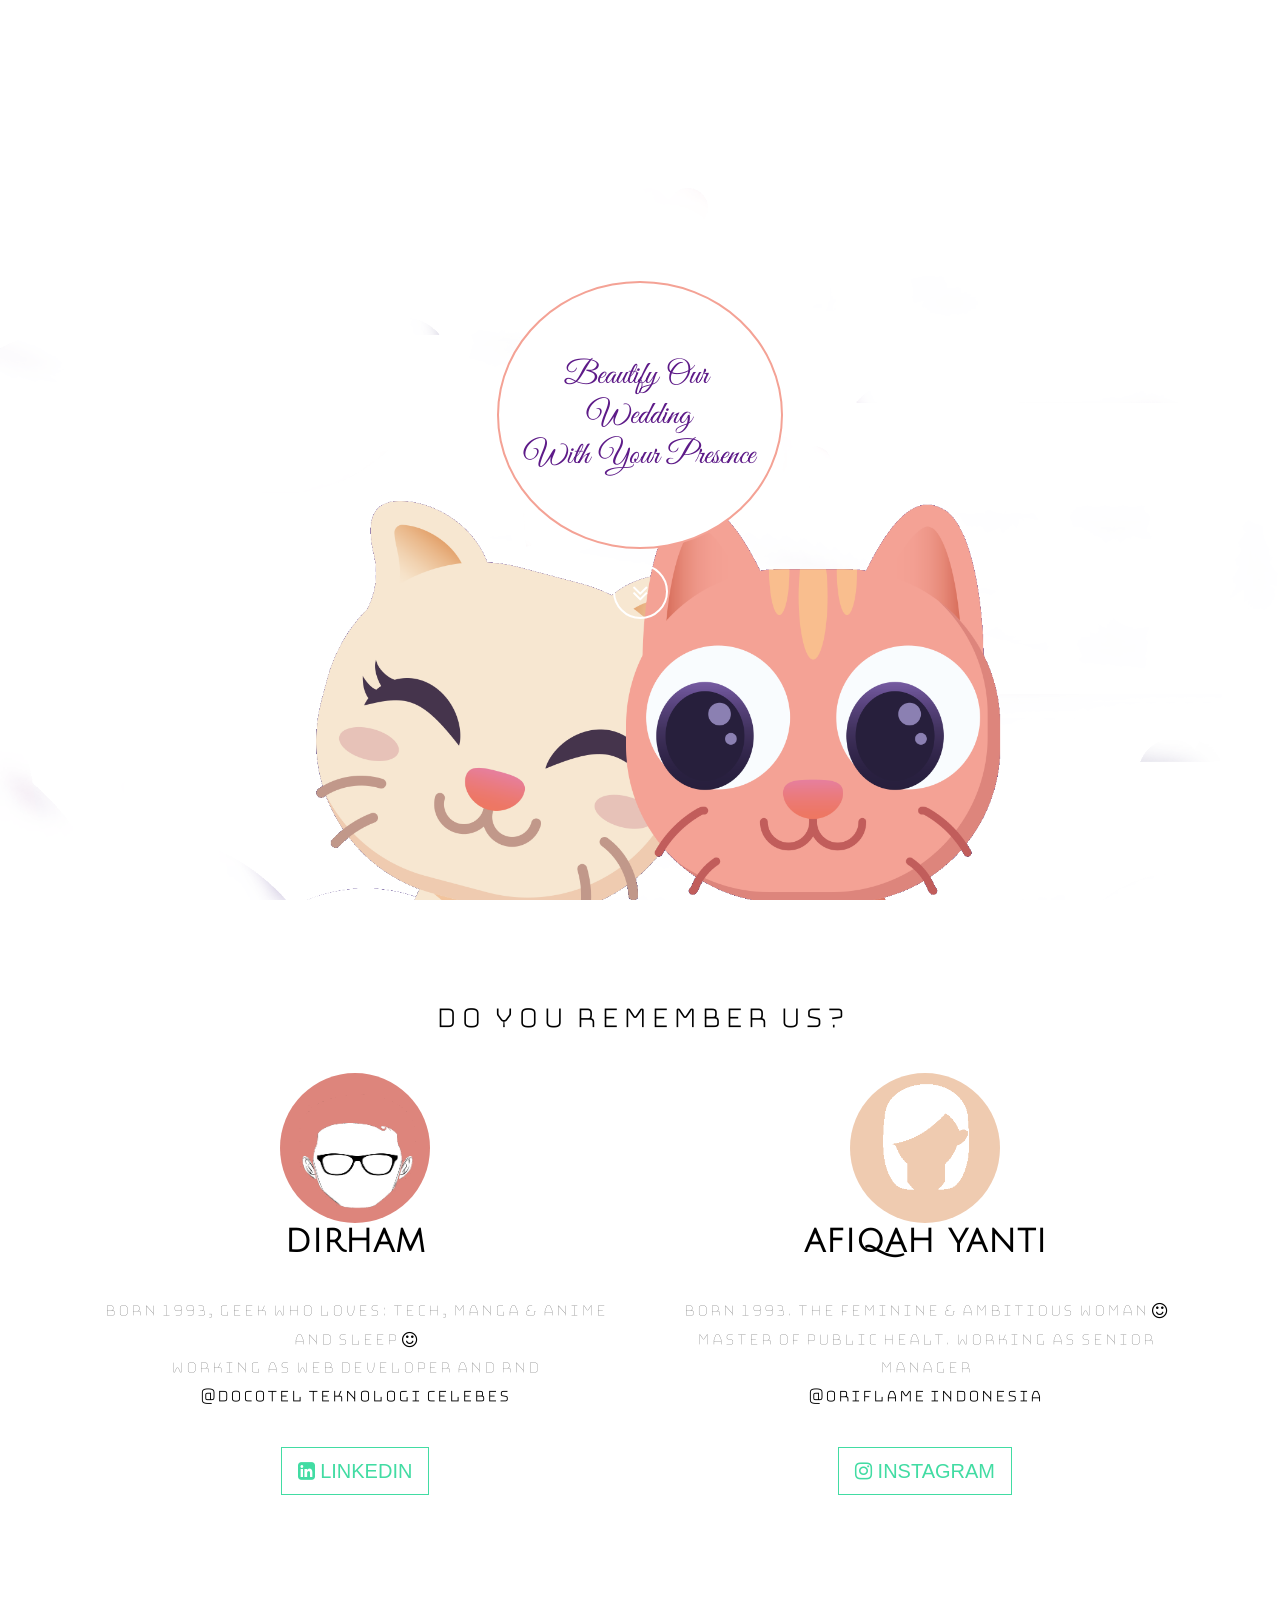
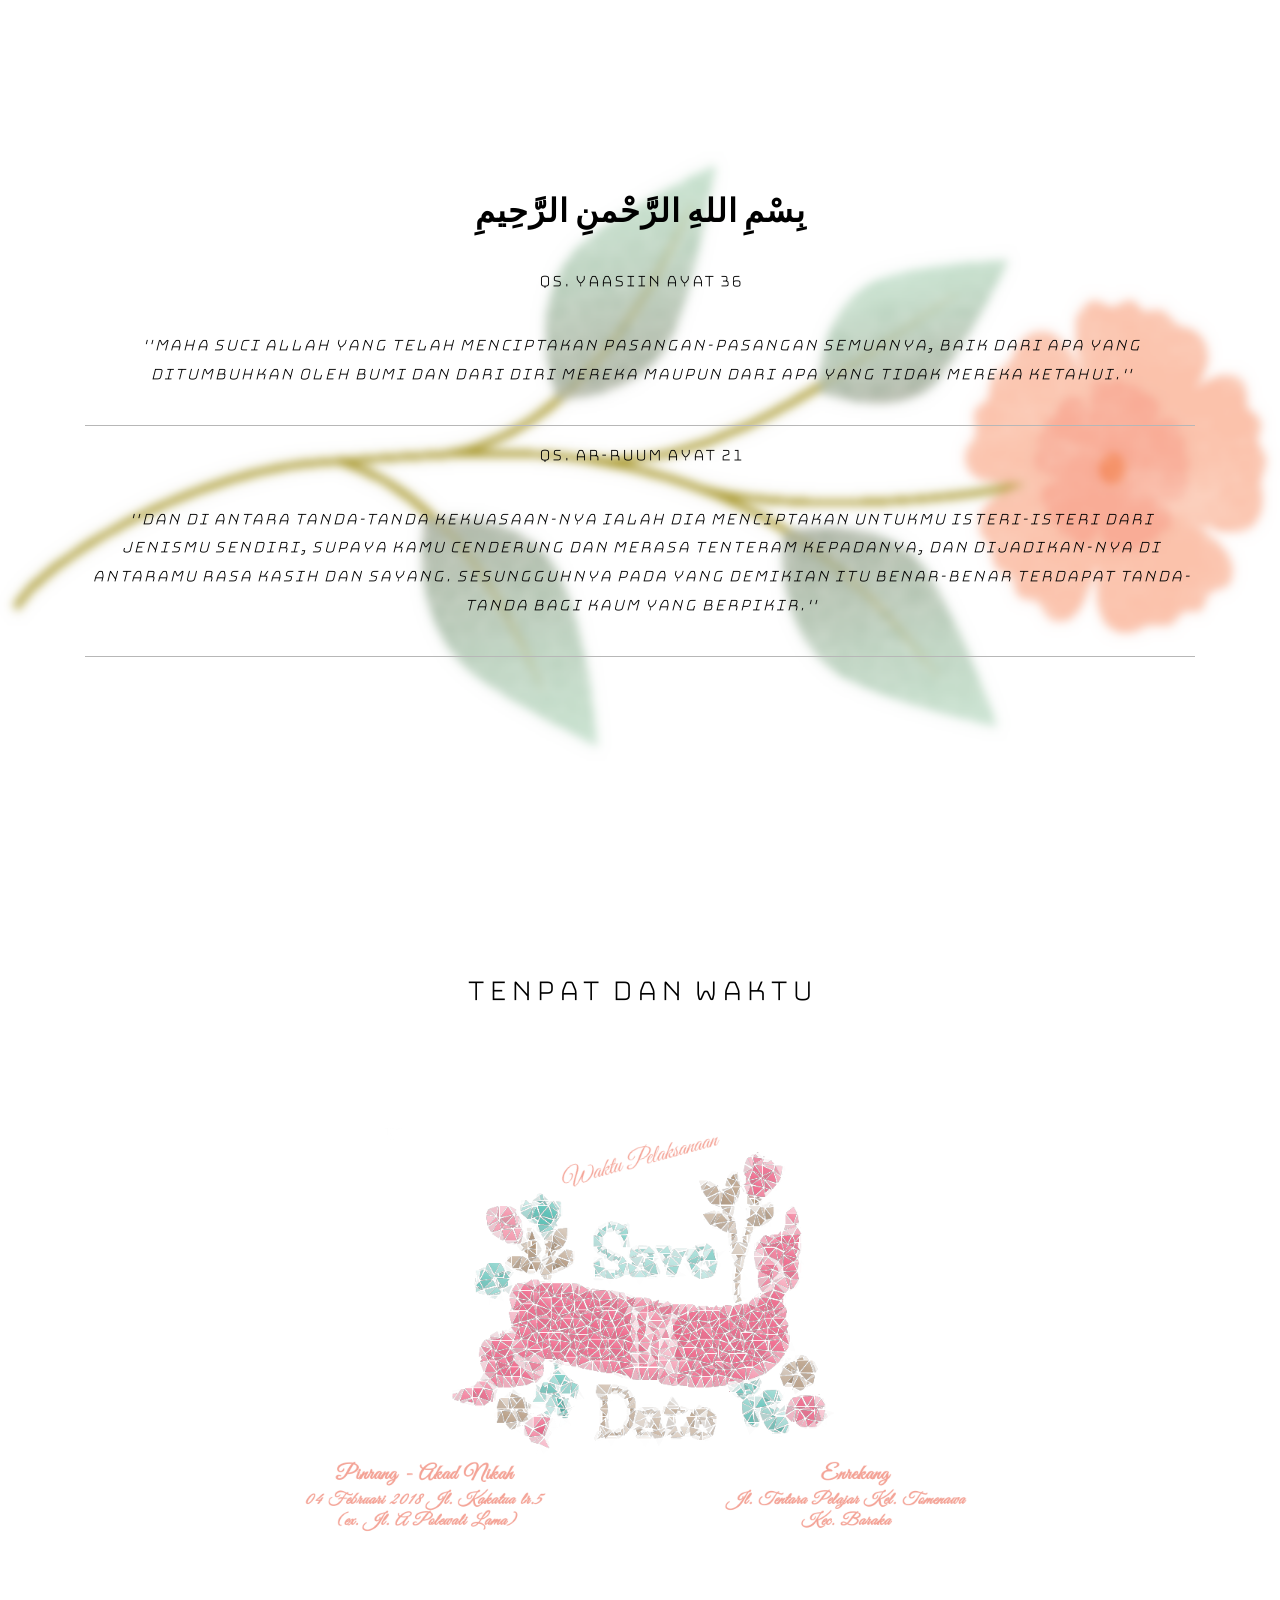
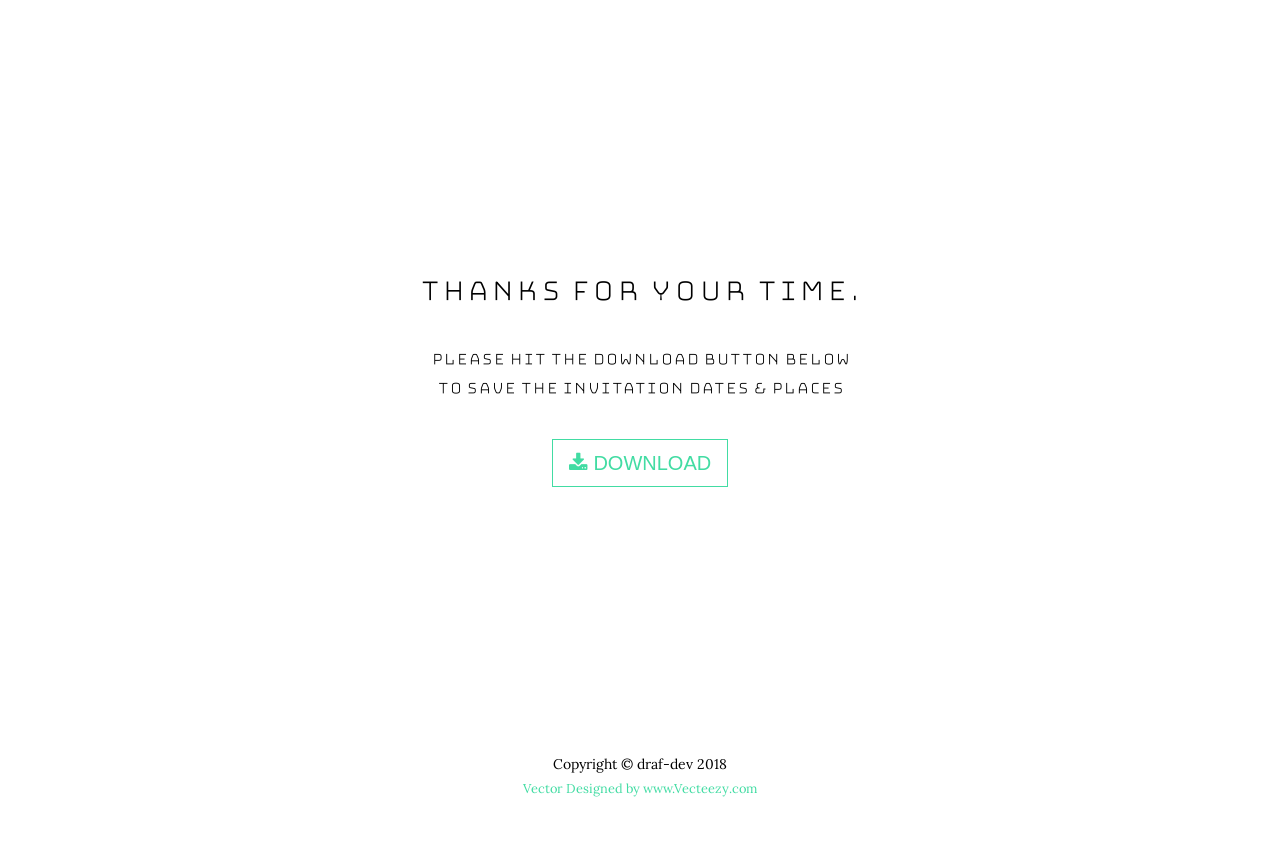
==== index.html @ 1b970bb2 "image download" ====
<!DOCTYPE html>
<html lang="en">

  <head>

    <meta charset="utf-8">
    <meta name="viewport" content="width=device-width, initial-scale=1, shrink-to-fit=no">
    <meta name="description" content="">
    <meta name="author" content="">
    <link rel="shortcut icon" type="image/x-icon" href="a8349f0fa55e080ad9e180e2927c02bb/favicon.ico">
<link rel="apple-touch-icon" sizes="57x57" href="a8349f0fa55e080ad9e180e2927c02bb/apple-icon-57x57.png">
<link rel="apple-touch-icon" sizes="60x60" href="a8349f0fa55e080ad9e180e2927c02bb/apple-icon-60x60.png">
<link rel="apple-touch-icon" sizes="72x72" href="a8349f0fa55e080ad9e180e2927c02bb/apple-icon-72x72.png">
<link rel="apple-touch-icon" sizes="76x76" href="a8349f0fa55e080ad9e180e2927c02bb/apple-icon-76x76.png">
<link rel="apple-touch-icon" sizes="114x114" href="a8349f0fa55e080ad9e180e2927c02bb/apple-icon-114x114.png">
<link rel="apple-touch-icon" sizes="120x120" href="a8349f0fa55e080ad9e180e2927c02bb/apple-icon-120x120.png">
<link rel="apple-touch-icon" sizes="144x144" href="a8349f0fa55e080ad9e180e2927c02bb/apple-icon-144x144.png">
<link rel="apple-touch-icon" sizes="152x152" href="a8349f0fa55e080ad9e180e2927c02bb/apple-icon-152x152.png">
<link rel="apple-touch-icon" sizes="180x180" href="a8349f0fa55e080ad9e180e2927c02bb/apple-icon-180x180.png">
<link rel="icon" type="image/png" sizes="192x192"  href="a8349f0fa55e080ad9e180e2927c02bb/android-icon-192x192.png">
<link rel="icon" type="image/png" sizes="32x32" href="a8349f0fa55e080ad9e180e2927c02bb/favicon-32x32.png">
<link rel="icon" type="image/png" sizes="96x96" href="a8349f0fa55e080ad9e180e2927c02bb/favicon-96x96.png">
<link rel="icon" type="image/png" sizes="16x16" href="a8349f0fa55e080ad9e180e2927c02bb/favicon-16x16.png">
<link rel="manifest" href="a8349f0fa55e080ad9e180e2927c02bb/manifest.json">
<meta name="msapplication-TileColor" content="#ffffff">
<meta name="msapplication-TileImage" content="a8349f0fa55e080ad9e180e2927c02bb/ms-icon-144x144.png">
<meta name="theme-color" content="#ffffff">
    <title>Dirham X Afiqah</title>

    <!-- Bootstrap core CSS -->
    <link rel="stylesheet" href="https://maxcdn.bootstrapcdn.com/bootstrap/4.0.0/css/bootstrap.min.css">

    <!-- Custom fonts for this template -->
    <link href="https://maxcdn.bootstrapcdn.com/font-awesome/4.7.0/css/font-awesome.min.css" rel="stylesheet" type="text/css">
    <link href="https://fonts.googleapis.com/css?family=Lora:400,700,400italic,700italic" rel="stylesheet" type="text/css">
    <link href="https://fonts.googleapis.com/css?family=Tangerine:400,700" rel="stylesheet"> 
    <link href="https://fonts.googleapis.com/css?family=Bungee+Hairline|Julius+Sans+One|Poiret+One" rel="stylesheet"> 
    <!-- Custom styles for this template -->
    <link href="assets/css/grayscale.css" rel="stylesheet">

    <!-- aos css -->
    <link rel="stylesheet" href="assets/css/aos.css" />

  </head>

  <body id="page-top">

    <!-- Intro Header -->
    <header class="masthead">
      <div class="intro-body">
        <div class="container">
          <div class="row">
            <div class="col-lg-8 mx-auto">
              <div class="brand-heading" data-aos="zoom-in-up"><img src="assets/img/inviting.png" style="background: white; border-radius: 50%; border: 2px solid #F4A295;"></div>
              <a href="#about" class="btn btn-circle js-scroll-trigger">
                <i class="fa fa-angle-double-down animated"></i>
              </a>
            </div>
          </div>
        </div>
      </div>
    </header>



    <!-- about Section -->
    <section id="about" class="content-section text-center">
      <div class="container">

          <h2 style="font-family: 'Bungee Hairline', cursive;">do you remember us?</h2>
        <div class="row">
          
        <div class="col-lg-6 mx-auto" data-aos="fade-down">
          <img src="assets/img/Free-Simple-Geek-Vector.png" style="background: #DD857C;border-radius: 50%;" class="img-circle"  width="150" height="150"> 
          <h2 class="part2-header">Dirham</h2>
          <p class="p-part2">Born 1993, Geek Who loves: Tech, Manga & Anime and Sleep <i class="fa fa-smile-o"></i><br>
            Working as Web Developer and RnD <br><b>@Docotel Teknologi Celebes</b>
          </p>
          <a href="http://www.linkedin.com/in/dirham-hamsir" class="btn btn-default btn-lg"><i class="fa fa-linkedin-square" aria-hidden="true"></i>
LinkedIn</a>
        </div>

         <div class="col-lg-6 mx-auto" data-aos="fade-up">
          <img src="assets/img/headshot2.png" style="background: #EFCBB0;border-radius: 50%;" class="img-circle" alt="Cinque Terre" width="150" height="150"> 
          <h2 class="part2-header">Afiqah yanti</h2>
          <p class="p-part2">Born 1993. The Feminine & Ambitious woman <i class="fa fa-smile-o"></i> <br>
            Master of Public Healt. Working as Senior Manager <br><b>@Oriflame Indonesia</b> 
          </p>
          <a href="https://www.instagram.com/afiqah_yanti/" class="btn btn-default btn-lg"><i class="fa fa-instagram" aria-hidden="true"></i>
Instagram</a>
        </div>
        </div>

      </div>
    </section>

    <!-- Our Story Section -->
    <section id="about" class="download-section content-section text-center">
      <div class="container">
          <h2>بِسْمِ اللهِ الرَّحْمنِ الرَّحِيمِ</h2>
        <div class="row p-part3">
          <div class="col-lg-12 mx-auto"  data-aos="fade-out">
            <p><strong>QS. Yaasiin Ayat 36</strong></p>
            <p><i>"Maha Suci ALLAH yang telah menciptakan pasangan-pasangan semuanya, baik dari apa yang ditumbuhkan oleh bumi dan dari diri mereka maupun dari apa yang tidak mereka ketahui."</i></p>
            <hr style="background: #ccc;">
          </div>

          <div class="col-lg-12 mx-auto" data-aos="fade-up" >
           <p><strong>Qs. Ar-Ruum ayat 21</strong></p>
            <p><i>"Dan di antara tanda-tanda kekuasaan-Nya ialah Dia menciptakan untukmu isteri-isteri dari jenismu sendiri, supaya kamu cenderung dan merasa tenteram kepadanya, dan dijadikan-Nya di antaramu rasa kasih dan sayang. Sesungguhnya pada yang demikian itu benar-benar terdapat tanda-tanda bagi kaum yang berpikir."</i></p>
            <hr style="background: #ccc;">
          </div>
        </div>
      </div>
    </section>


    <!-- Contact Section -->
    <section id="akad" class="akad-bg content-section text-center"  data-aos="fade-bottom">
      <div class="container">
          <h2 style="font-family: 'Bungee Hairline', cursive;">Tenpat dan waktu</h2>

        <div class="row">
          <div class="col-lg-12">
          </div>
        </div>
      </div>
    </section>


    <section id="contact" class="content-section text-center">
      <div class="container">
        <div class="row">
          <div class="col-lg-8 mx-auto">
            <h2 style="font-family: 'Bungee Hairline', cursive;">Thanks for your time.</h2>
            <p style="font-family: 'Bungee Hairline', cursive; font-weight: bold;">Please Hit the Download Button Below <br> to Save the Invitation dates & places</p>
            <ul class="list-inline banner-social-buttons">
              <li class="list-inline-item">
                <a href="https://raw.githubusercontent.com/drafwedding/drafwedding.github.io/master/assets/img/next.png" class="btn btn-default btn-lg" download>
                  <i class="fa fa-download"></i>
                  <span class="network-name">Download</span>
                </a>
              </li>
            </ul>
          </div>
        </div>
      </div>
    </section>

    <!-- Map Section -->
    <!-- Footer -->
    <footer>
      <div class="container text-center">
        <p>Copyright &copy; draf-dev 2018</p>
        <small><a href="https://vecteezy.com">Vector Designed by www.Vecteezy.com</a> </small>

      </div>
    </footer>

    <script src="https://code.jquery.com/jquery-2.2.4.min.js" integrity="sha256-BbhdlvQf/xTY9gja0Dq3HiwQF8LaCRTXxZKRutelT44=" crossorigin="anonymous"></script>

    <script src="https://maxcdn.bootstrapcdn.com/bootstrap/4.0.0/js/bootstrap.min.js"></script>

    <!-- Custom scripts for this template -->

    <!-- AOS -->
    <script src="assets/js/aos.js"></script>
    <script>
      AOS.init({
       duration: 1500,
       easing: 'ease-in-out-back',
      });
    </script>
  </body>

</html>
---- assets/css/grayscale.css ----
body {
  font-family: 'Lora', 'Helvetica Neue', Helvetica, Arial, sans-serif;
  position: relative;
  width: 100%;
  height: 100%;
  color: black;
  background-color: #fff;
}

html {
  width: 100%;
  height: 100%;
}

h1,
h2,
h3,
h4,
h5,
h6 {
  font-family: 'Tangerine', cursive;
  
  font-weight: 700;
  margin: 0 0 35px;
  letter-spacing: 1px;
  text-transform: uppercase;
}

.akad-bg {
  color: black;
  background: url("../img/next.png") no-repeat center center scroll;
  background-color: white;
  width: 100%;
  height: 100%;
}

p {
  font-size: 16px;
  line-height: 1.5;
  margin: 0 0 25px;

}
.p-part2{
  font-family: 'Bungee Hairline', cursive;
}

.p-part3{
  font-family: 'Bungee Hairline', cursive;
  font-weight: bold;
}

@media (min-width: 768px) {
  p {
    font-size: 18px;
    line-height: 1.6;
    margin: 0 0 35px;
  }


.akad-bg {
  color: black;
  background: url("../img/next.png") no-repeat center center scroll;
  background-color: white;
  -webkit-background-size: 768px;
  -moz-background-size: 768px;
  -o-background-size: 768px;
  background-size: 768px;
}

}

@media (max-width: 480px){
.akad-bg {
  color: black;
  background: url("../img/next.png") no-repeat center center scroll;
  background-color: white;
  -webkit-background-size: 320px;
  -moz-background-size: 320px;
  -o-background-size: 320px;
  background-size: 320px;
  /*width: 100%;*/
}


}


a {
  -webkit-transition: all 0.2s ease-in-out;
  -moz-transition: all 0.2s ease-in-out;
  transition: all 0.2s ease-in-out;
  color: #42DCA3;
}

a:focus, a:hover {
  text-decoration: none;
  color: #1d9b6c;
}

.part2-header{
  font-family: 'Julius Sans One', sans-serif;
}

#mainNav {
  font-family: 'Cabin', 'Helvetica Neue', Helvetica, Arial, sans-serif;
  margin-bottom: 0;
  text-transform: uppercase;
  border-bottom: 1px solid rgba(255, 255, 255, 0.3);
  background-color: black;
}

#mainNav .navbar-toggler {
  font-size: 14px;
  padding: 11px;
  color: white;
  border: 1px solid white;
}

#mainNav .navbar-brand {
  font-weight: 700;
}

#mainNav a {
  color: white;
}

#mainNav .navbar-nav .nav-item {
  -webkit-transition: background 0.3s ease-in-out;
  -moz-transition: background 0.3s ease-in-out;
  transition: background 0.3s ease-in-out;
}

#mainNav .navbar-nav .nav-item:hover {
  color: fade(white, 80%);
  outline: none;
  background-color: transparent;
}

#mainNav .navbar-nav .nav-item:active, #mainNav .navbar-nav .nav-item:focus {
  outline: none;
  background-color: transparent;
}

@media (min-width: 992px) {
  #mainNav {
    padding-top: 20px;
    padding-bottom: 20px;
    -webkit-transition: background 0.3s ease-in-out, padding-top 0.3s ease-in-out, padding-bottom 0.3s;
    -moz-transition: background 0.3s ease-in-out, padding-top 0.3s ease-in-out, padding-bottom 0.3s;
    transition: background 0.3s ease-in-out, padding-top 0.3s ease-in-out, padding-bottom 0.3s;
    letter-spacing: 1px;
    border-bottom: none;
    background: transparent;
  }
  #mainNav.navbar-shrink {
    padding-top: 10px;
    padding-bottom: 10px;
    border-bottom: 1px solid rgb(129, 101, 201);
    background: rgba(166, 107, 170, 0.54);
  }
  #mainNav .nav-link.active {
    outline: none;
    background-color: rgba(255, 255, 255, 0.3);
  }
  #mainNav .nav-link.active:hover {
    color: white;
  }
}

.masthead {
  display: table;
  width: 100%;
  height: auto;
  padding: 100px 0;
  text-align: center;
  color: #534076;
  background: url("../img/header.png") no-repeat bottom center scroll;
  background-color: white;
  -webkit-background-size: cover;
  -moz-background-size: cover;
  -o-background-size: cover;
  background-size: cover;
  font-family: 'Courgette', cursive;
}

.masthead .intro-body {
  display: table-cell;
  vertical-align: middle;
  font-family: 'Tangerine', cursive;

}

.masthead .intro-body .brand-heading {
  font-size: 20px;
  font-family: 'Tangerine', cursive;
}

.masthead .intro-body .intro-text {
  font-size: 18px;
}

@media (min-width: 768px) {
  .masthead {
    height: 100%;
    padding: 0;
  }
  .masthead .intro-body .brand-heading {
    font-size: 100px;
  }
  .masthead .intro-body .intro-text {
    font-size: 22px;
  }
}

.btn-circle {
  font-size: 26px;
  width: 55px;
  height: 55px;
  margin-top: 15px;
  line-height: 45px;
  -webkit-transition: background 0.3s ease-in-out;
  -moz-transition: background 0.3s ease-in-out;
  transition: background 0.3s ease-in-out;
  color: white;
  border: 2px solid white;
  border-radius: 100% !important;
  background: transparent;
}

.btn-circle:focus, .btn-circle:hover {
  color: white;
  outline: none;
  background: rgba(255, 255, 255, 0.1);
}

.content-section {
  padding-top: 50px;
  padding-bottom: 100px;
}

.download-section {
  color: black;
  background: url("../img/Exp51.png") no-repeat center center scroll;
  background-color: white;
  -webkit-background-size: cover;
  -moz-background-size: cover;
  -o-background-size: cover;
  background-size: cover;
}




#map {
  width: 100%;
  height: 300px;
}

@media (min-width: 992px) {
  .content-section {
    padding-top: 100px;
    padding-bottom: 200px;
  }
  #map {
    height: 350px;
  }
}

.btn {
  font-family: 'Cabin', 'Helvetica Neue', Helvetica, Arial, sans-serif;
  font-weight: 400;
  -webkit-transition: all 0.3s ease-in-out;
  -moz-transition: all 0.3s ease-in-out;
  transition: all 0.3s ease-in-out;
  text-transform: uppercase;
  border-radius: 0;
}

.btn-default {
  color: #42DCA3;
  border: 1px solid #42DCA3;
  background-color: transparent;
}

.btn-default:focus, .btn-default:hover {
  color: black;
  border: 1px solid #42DCA3;
  outline: none;
  background-color: #42DCA3;
}

ul.banner-social-buttons {
  margin-top: 0;
}

@media (max-width: 1199px) {
  ul.banner-social-buttons {
    margin-top: 15px;
  }
}

@media (max-width: 767px) {
  ul.banner-social-buttons li {
    display: block;
    margin-bottom: 20px;
    padding: 0;
  }
  ul.banner-social-buttons li:last-child {
    margin-bottom: 0;
  }
}

footer {
  padding: 50px 0;
}

footer p {
  font-size: 14px;
  margin: 0;
}

::-moz-selection {
  background: #fcfcfc;
  background: rgba(255, 255, 255, 0.2);
  text-shadow: none;
}

::selection {
  background: #fcfcfc;
  background: rgba(255, 255, 255, 0.2);
  text-shadow: none;
}

img::selection {
  background: transparent;
}

img::-moz-selection {
  background: transparent;
}
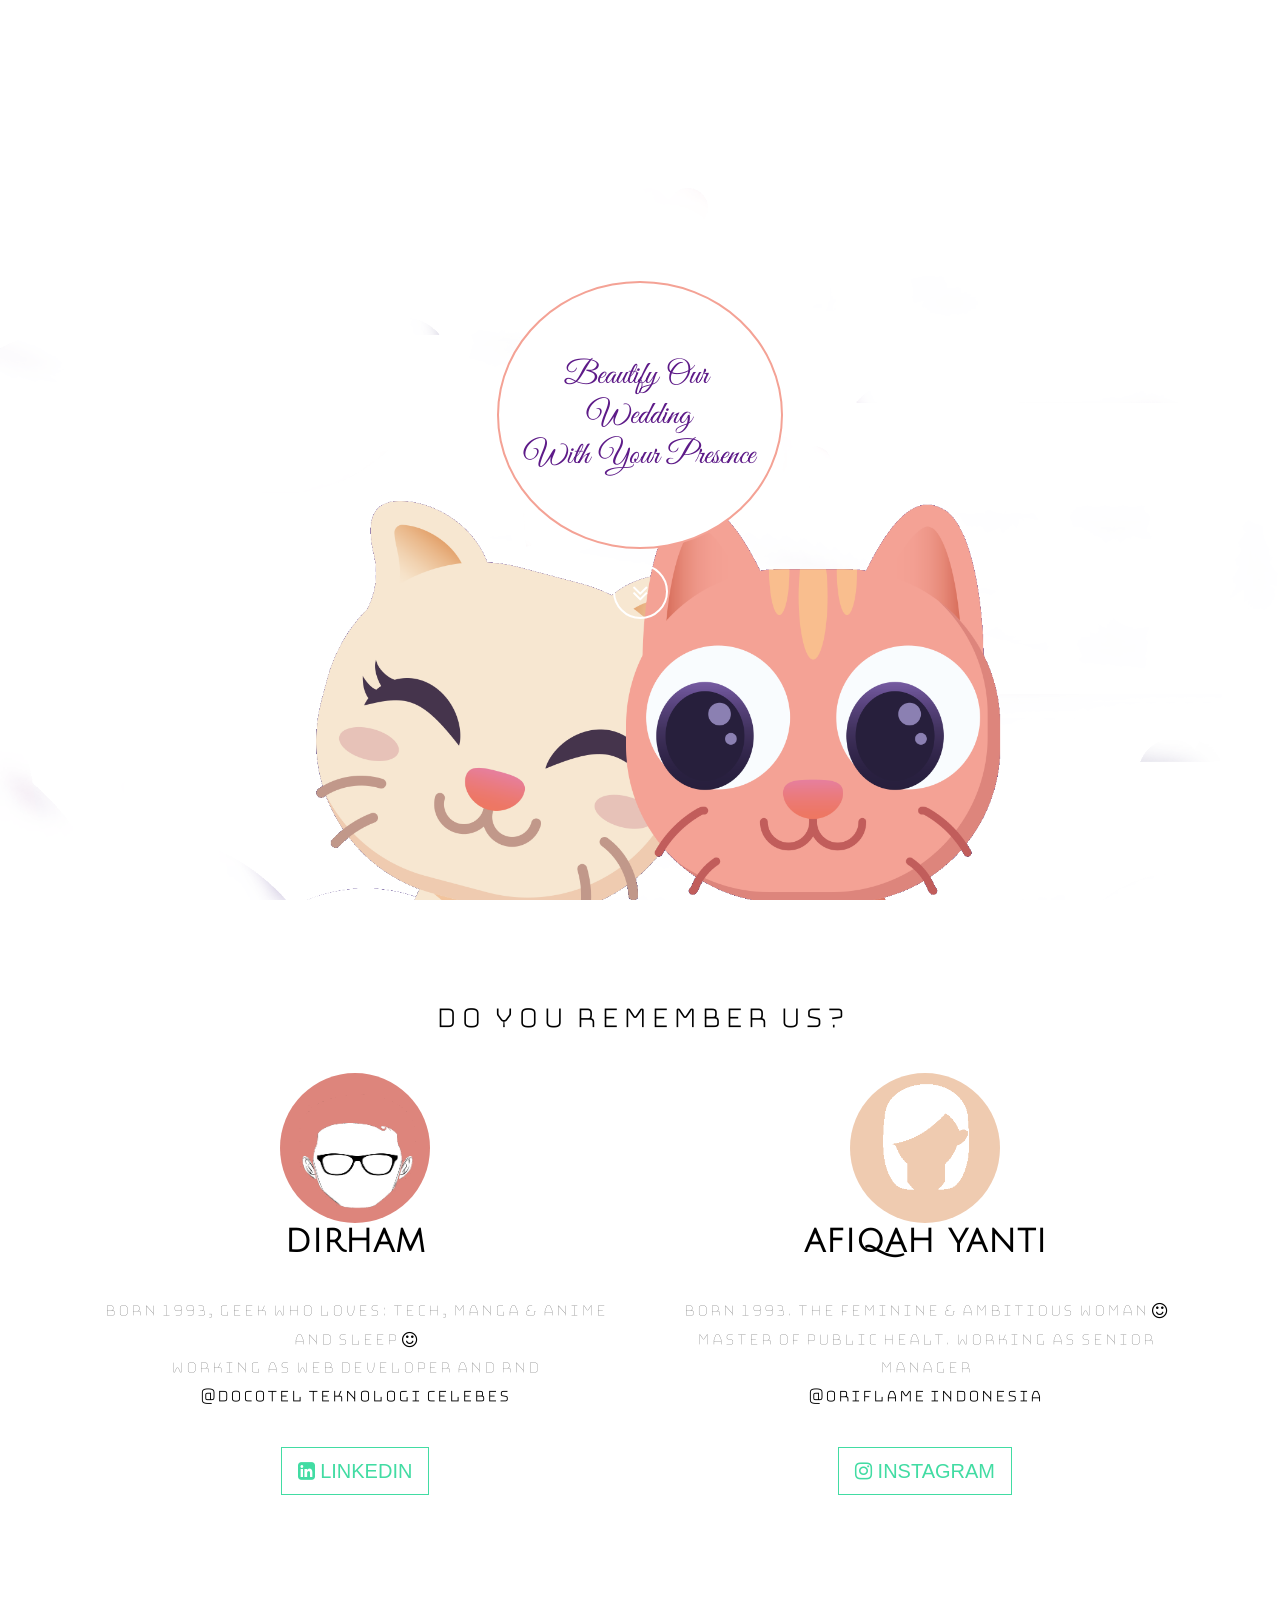
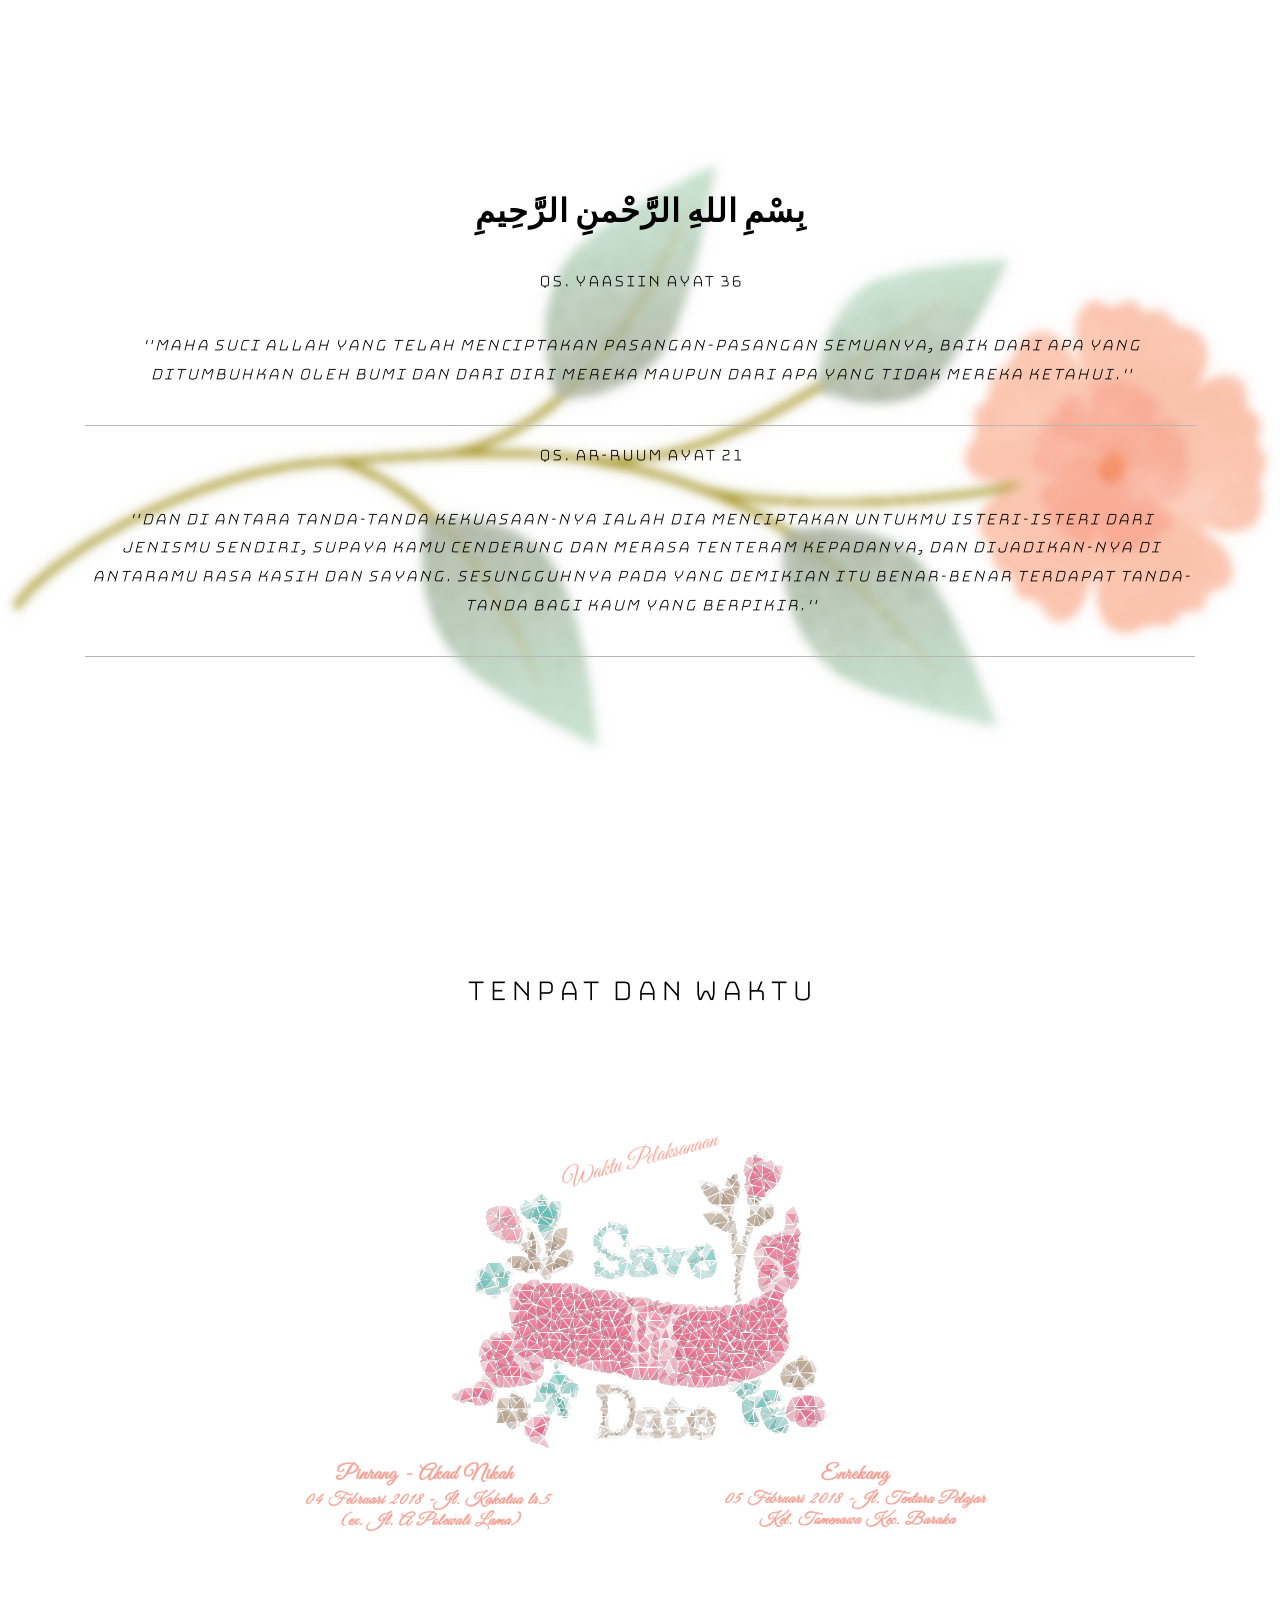
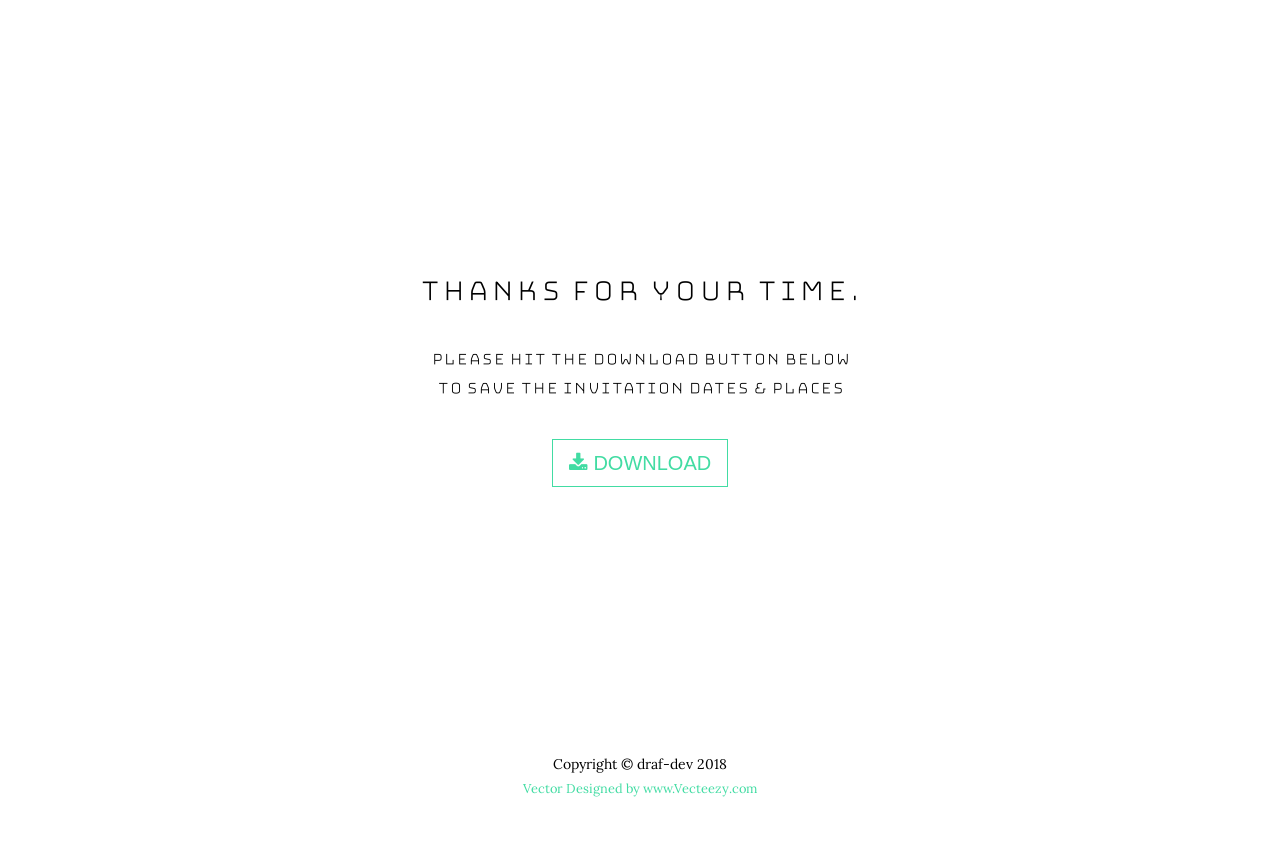
==== commit 8b008cce: "final animated" ====
--- a/index.html
+++ b/index.html
@@ -116,9 +116,9 @@
 
 
     <!-- Contact Section -->
-    <section id="akad" class="akad-bg content-section text-center"  data-aos="fade-bottom">
+    <section id="akad" class="akad-bg content-section text-center" data-aos="fade-in">
       <div class="container">
-          <h2 style="font-family: 'Bungee Hairline', cursive;">Tenpat dan waktu</h2>
+          <h2 style="font-family: 'Bungee Hairline', cursive;" data-aos="fade-right">Tenpat dan waktu</h2>
 
         <div class="row">
           <div class="col-lg-12">
@@ -128,15 +128,15 @@
     </section>
 
 
-    <section id="contact" class="content-section text-center">
+    <section id="contact" class="content-section text-center" data-aos="fade-bottom">
       <div class="container">
         <div class="row">
-          <div class="col-lg-8 mx-auto">
+          <div class="col-lg-8 mx-auto" data-aos="fade-up">
             <h2 style="font-family: 'Bungee Hairline', cursive;">Thanks for your time.</h2>
             <p style="font-family: 'Bungee Hairline', cursive; font-weight: bold;">Please Hit the Download Button Below <br> to Save the Invitation dates & places</p>
-            <ul class="list-inline banner-social-buttons">
-              <li class="list-inline-item">
-                <a href="https://raw.githubusercontent.com/drafwedding/drafwedding.github.io/master/assets/img/next.png" class="btn btn-default btn-lg" download>
+            <ul class="list-inline banner-social-in">
+              <li class="list-inline-item" data-aos="fade-bottom">
+                <a href="https://raw.githubusercontent.com/drafwedding/drafwedding.github.io/master/assets/img/next1.png" class="btn btn-default btn-lg" download>
                   <i class="fa fa-download"></i>
                   <span class="network-name">Download</span>
                 </a>
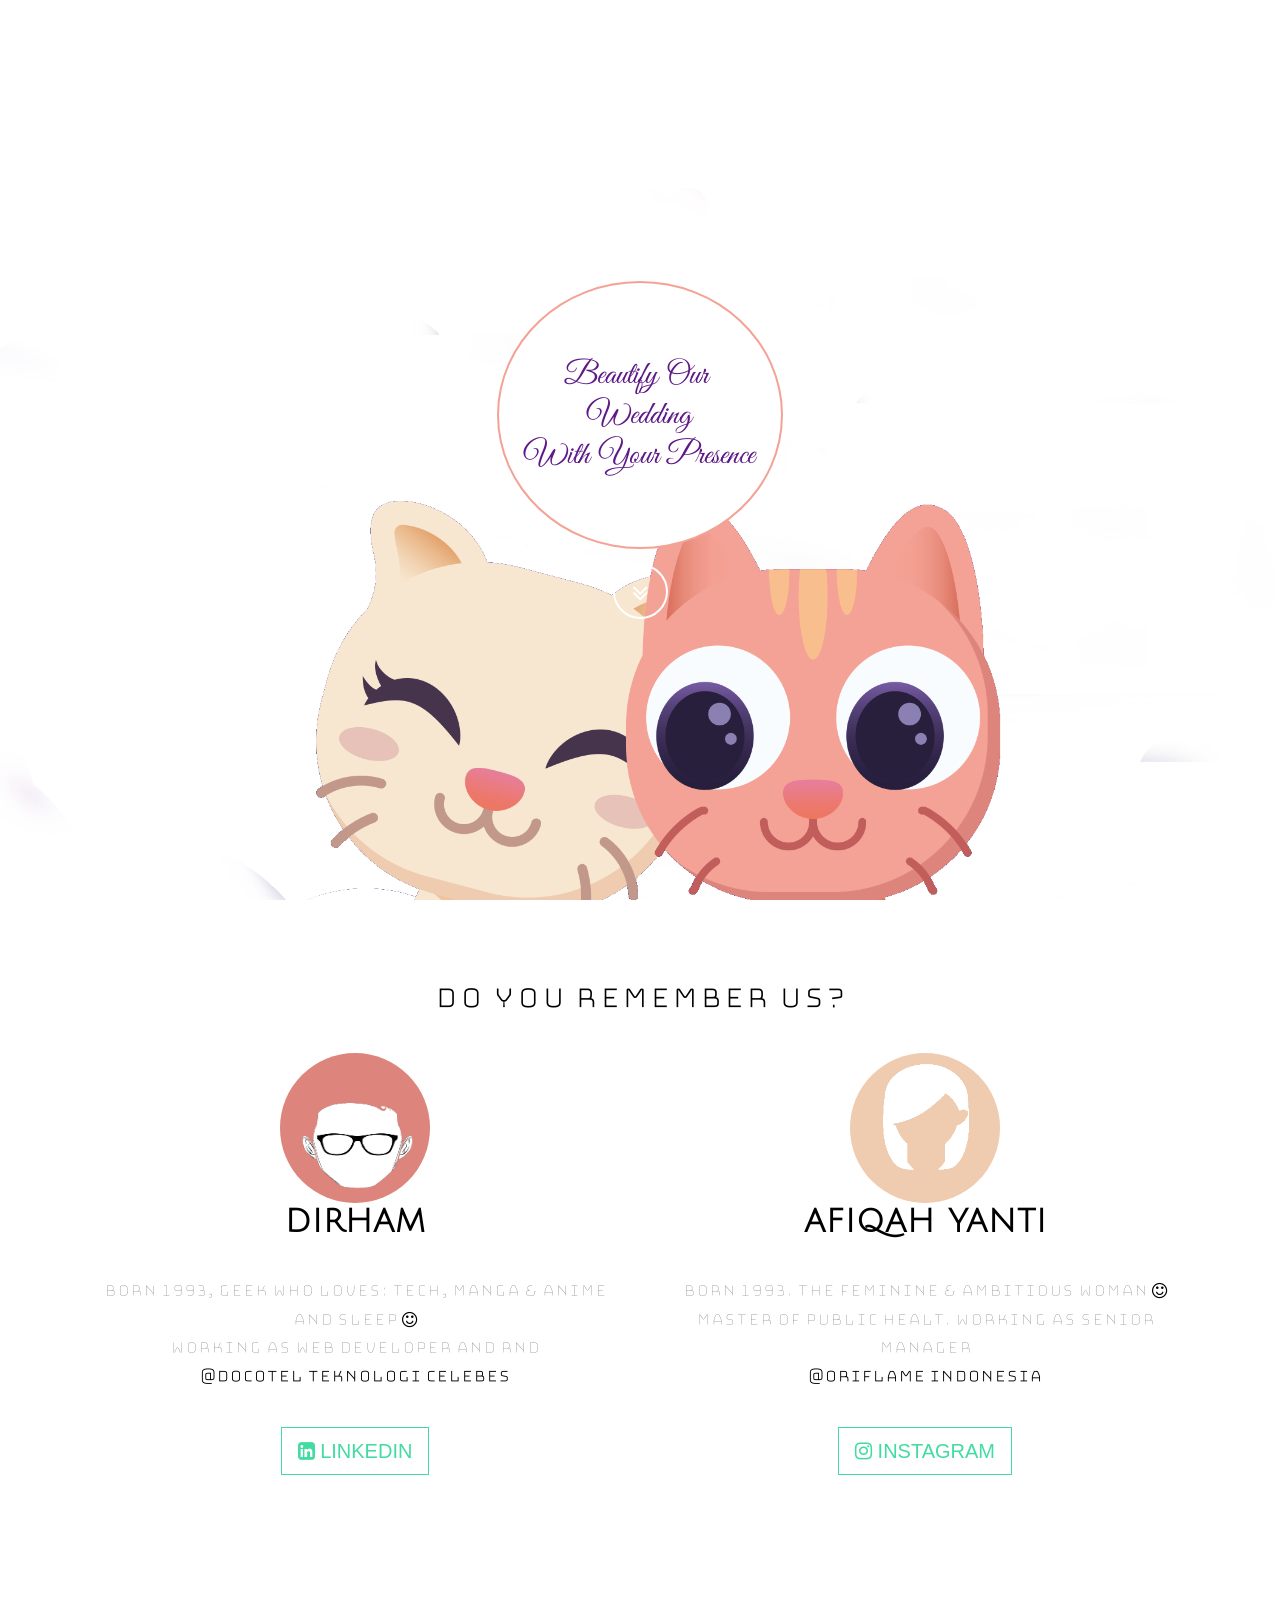
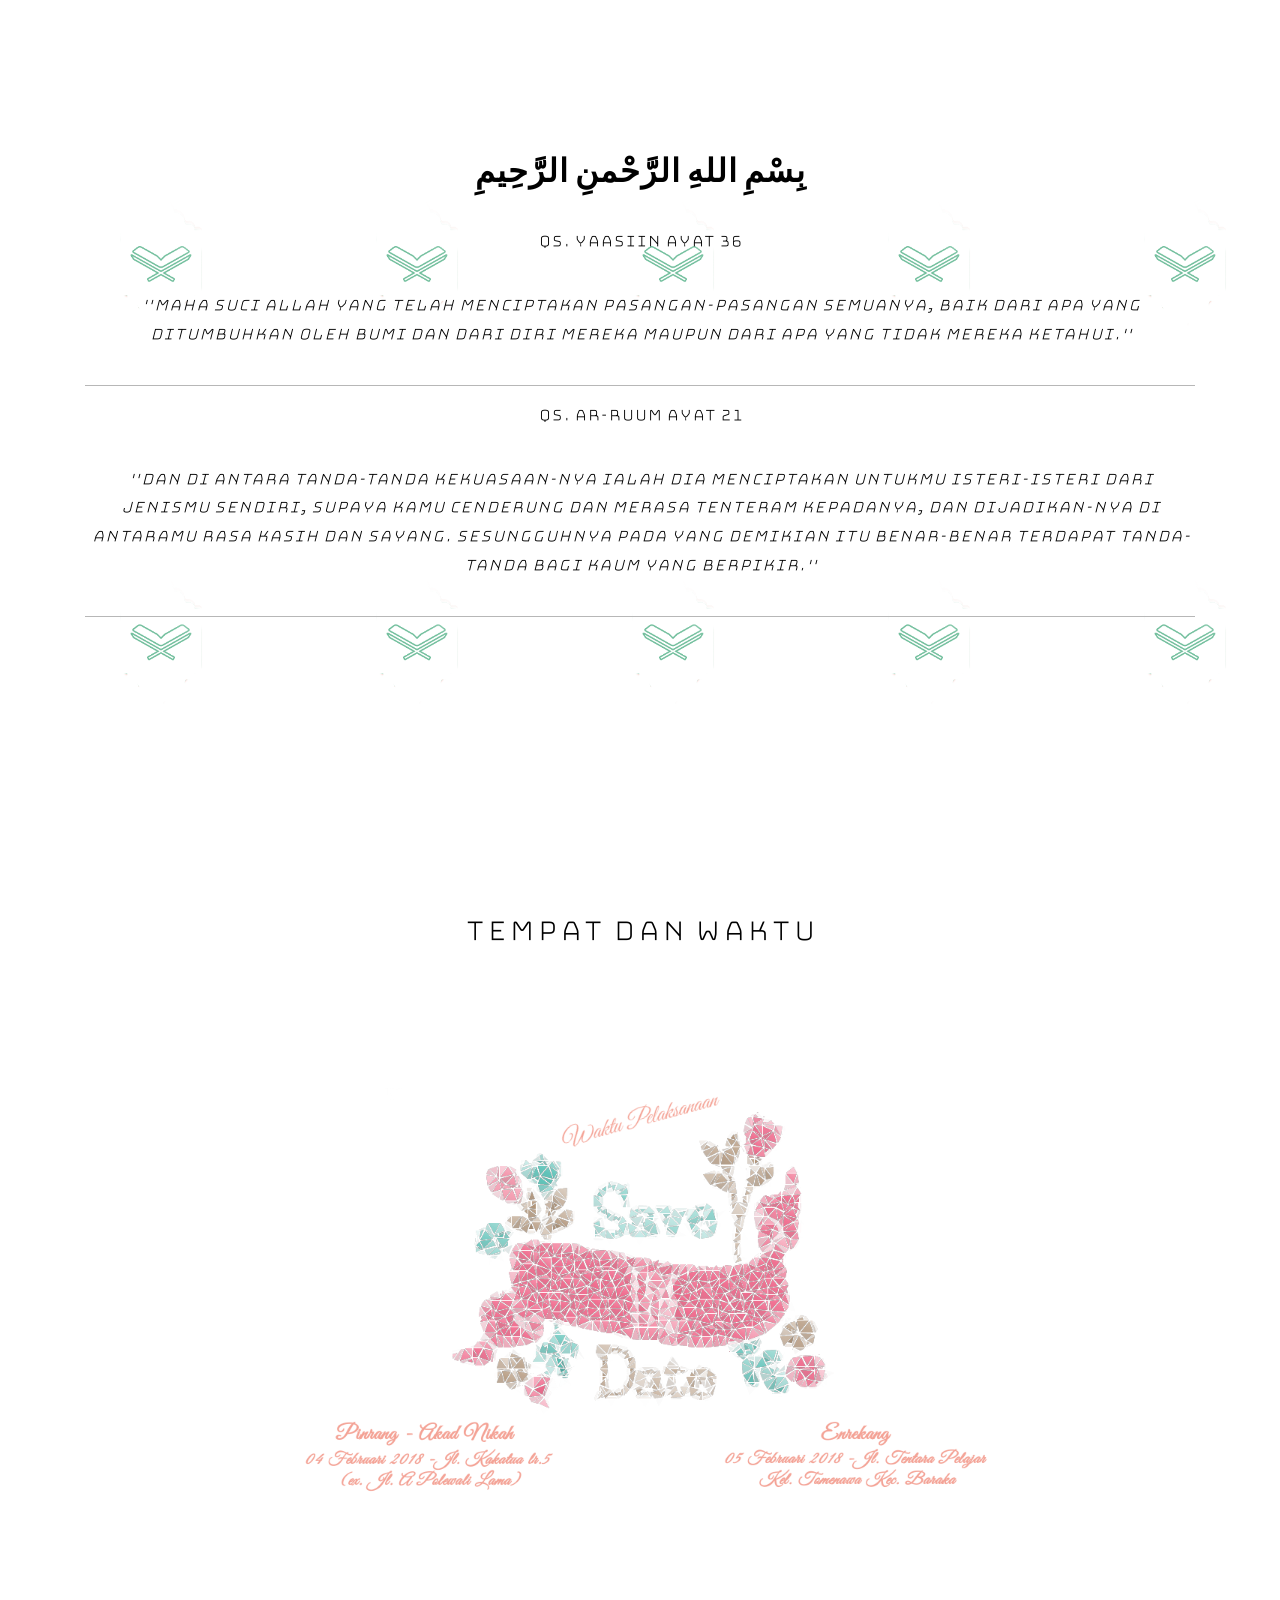
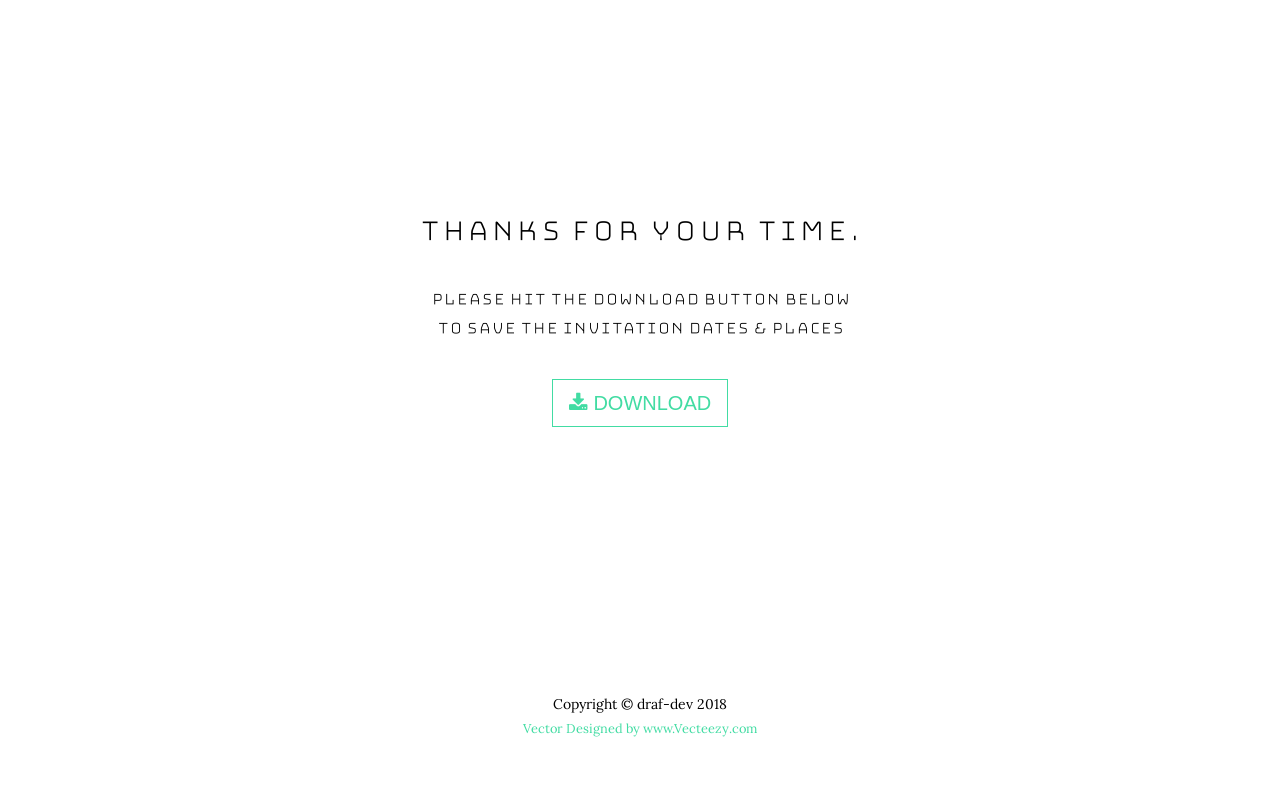
==== commit 4ab64d7f: "final animated" ====
--- a/index.html
+++ b/index.html
@@ -118,7 +118,7 @@
     <!-- Contact Section -->
     <section id="akad" class="akad-bg content-section text-center" data-aos="fade-in">
       <div class="container">
-          <h2 style="font-family: 'Bungee Hairline', cursive;" data-aos="fade-right">Tenpat dan waktu</h2>
+          <h2 style="font-family: 'Bungee Hairline', cursive;" data-aos="fade-right">Tempat dan waktu</h2>
 
         <div class="row">
           <div class="col-lg-12">
--- a/assets/css/grayscale.css
+++ b/assets/css/grayscale.css
@@ -240,12 +240,12 @@
 
 .download-section {
   color: black;
-  background: url("../img/Exp51.png") no-repeat center center scroll;
-  background-color: white;
-  -webkit-background-size: cover;
-  -moz-background-size: cover;
-  -o-background-size: cover;
-  background-size: cover;
+  background: url("../img/3-1.png") repeat scroll;
+  background-color: white;
+  -webkit-background-size: 20%;
+  -moz-background-size: 20%;
+  -o-background-size: 20%;
+  background-size: 20%;
 }
 
 
@@ -258,7 +258,7 @@
 
 @media (min-width: 992px) {
   .content-section {
-    padding-top: 100px;
+    padding-top: 80px;
     padding-bottom: 200px;
   }
   #map {
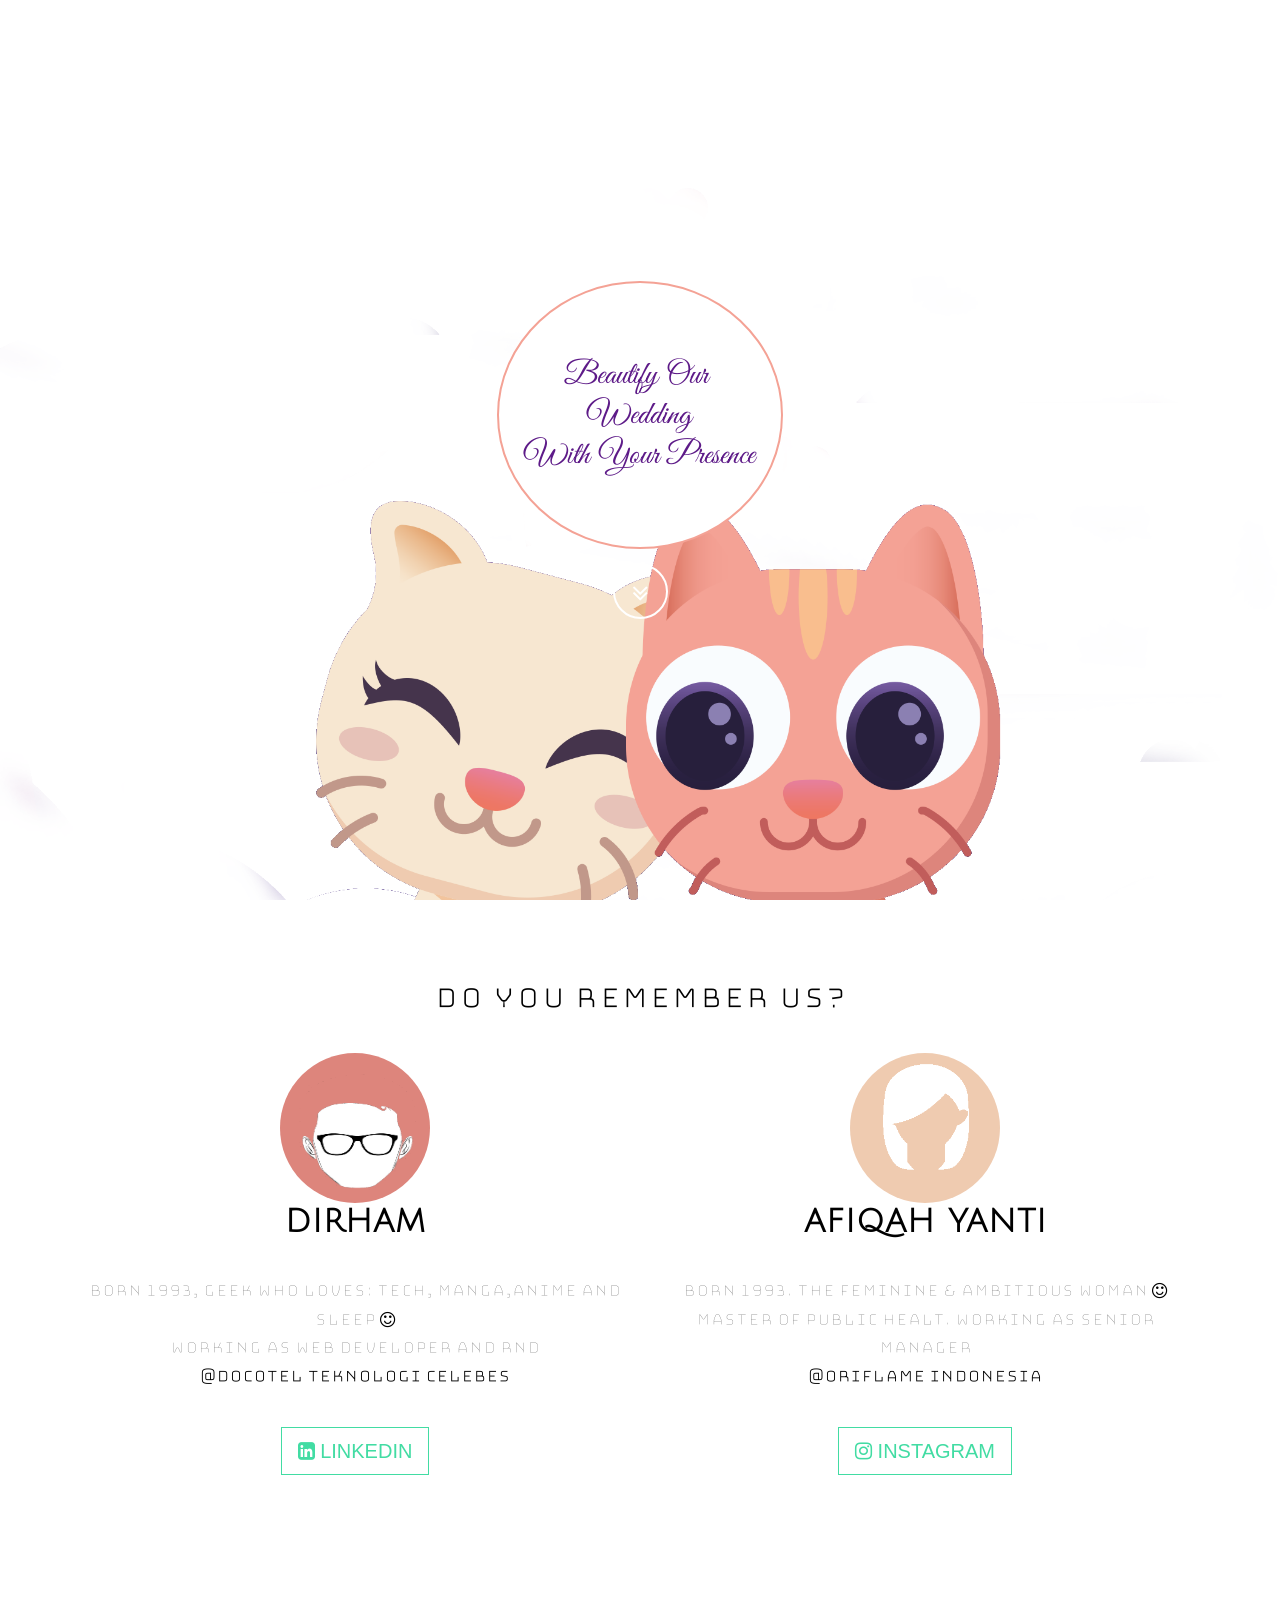
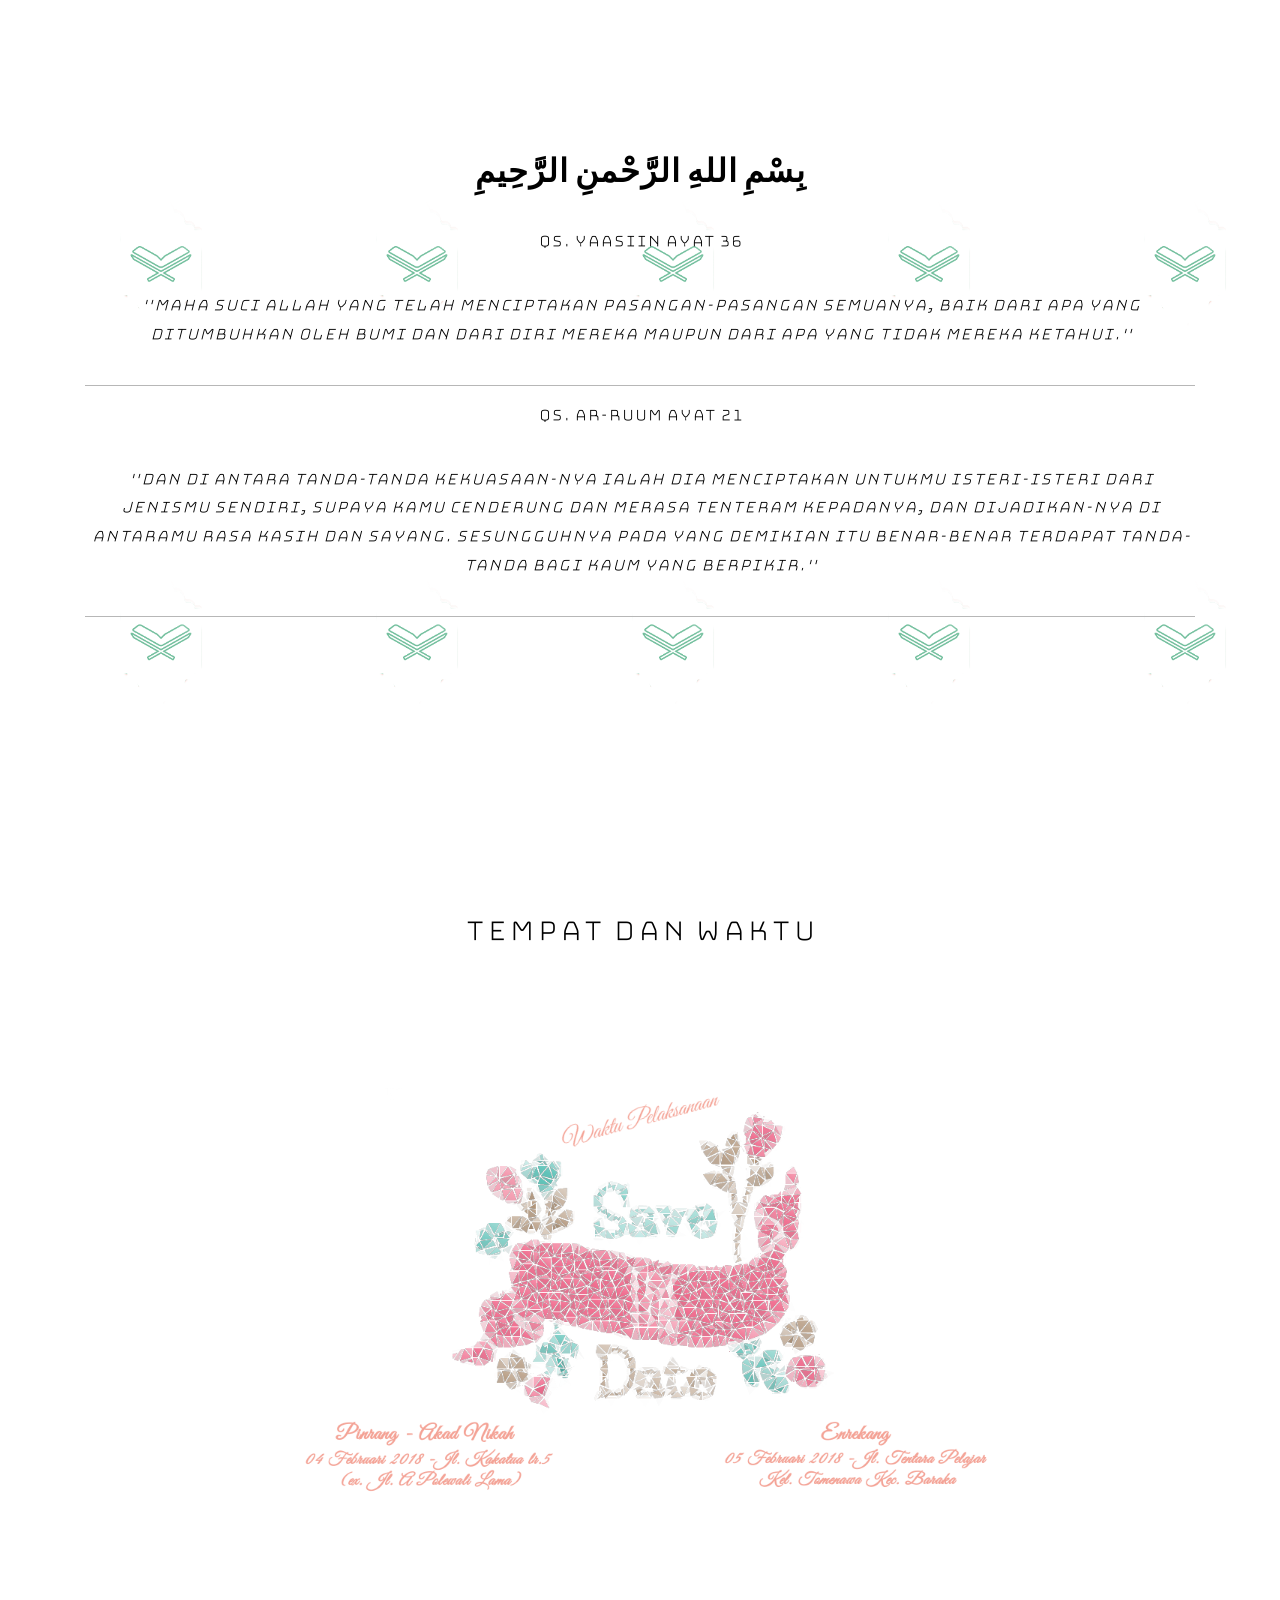
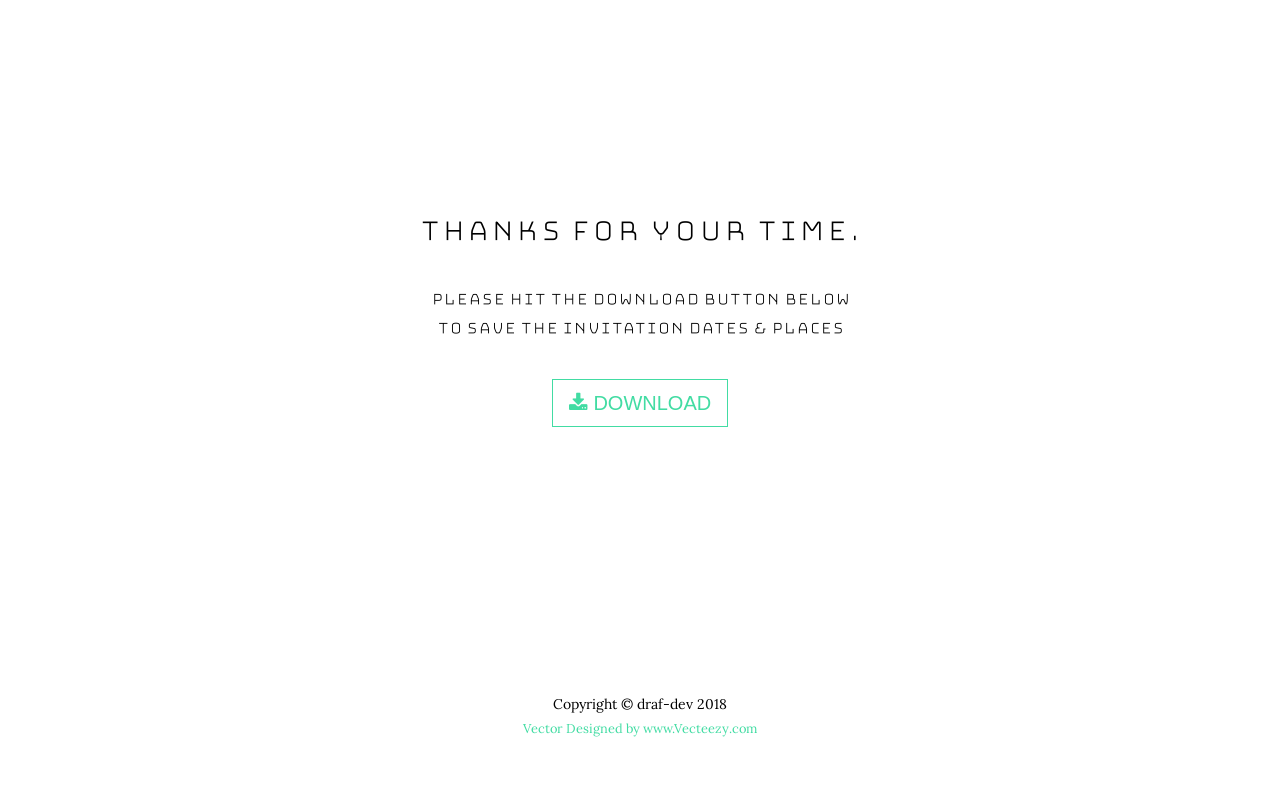
==== commit a93328fb: "fix typos" ====
--- a/index.html
+++ b/index.html
@@ -73,7 +73,7 @@
         <div class="col-lg-6 mx-auto" data-aos="fade-down">
           <img src="assets/img/Free-Simple-Geek-Vector.png" style="background: #DD857C;border-radius: 50%;" class="img-circle"  width="150" height="150"> 
           <h2 class="part2-header">Dirham</h2>
-          <p class="p-part2">Born 1993, Geek Who loves: Tech, Manga & Anime and Sleep <i class="fa fa-smile-o"></i><br>
+          <p class="p-part2">Born 1993, Geek Who loves: Tech, Manga,Anime and Sleep <i class="fa fa-smile-o"></i><br>
             Working as Web Developer and RnD <br><b>@Docotel Teknologi Celebes</b>
           </p>
           <a href="http://www.linkedin.com/in/dirham-hamsir" class="btn btn-default btn-lg"><i class="fa fa-linkedin-square" aria-hidden="true"></i>
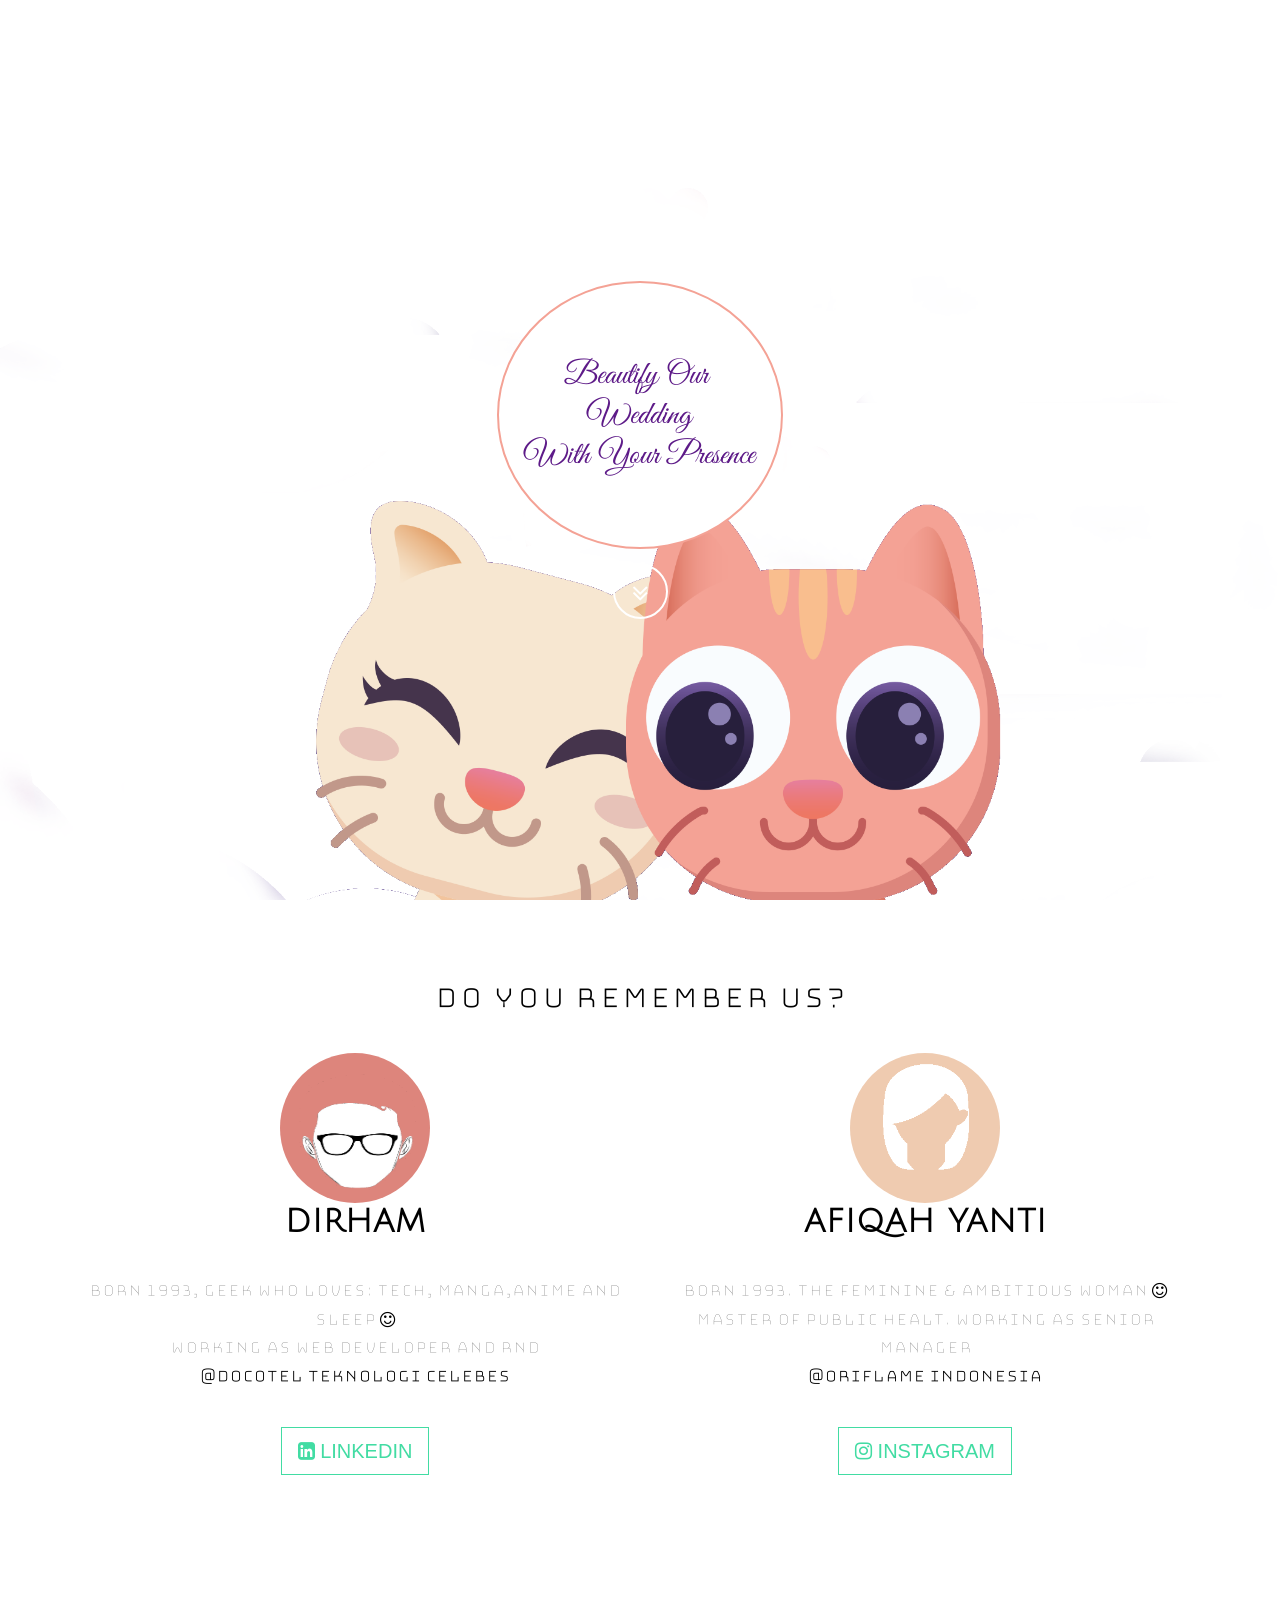
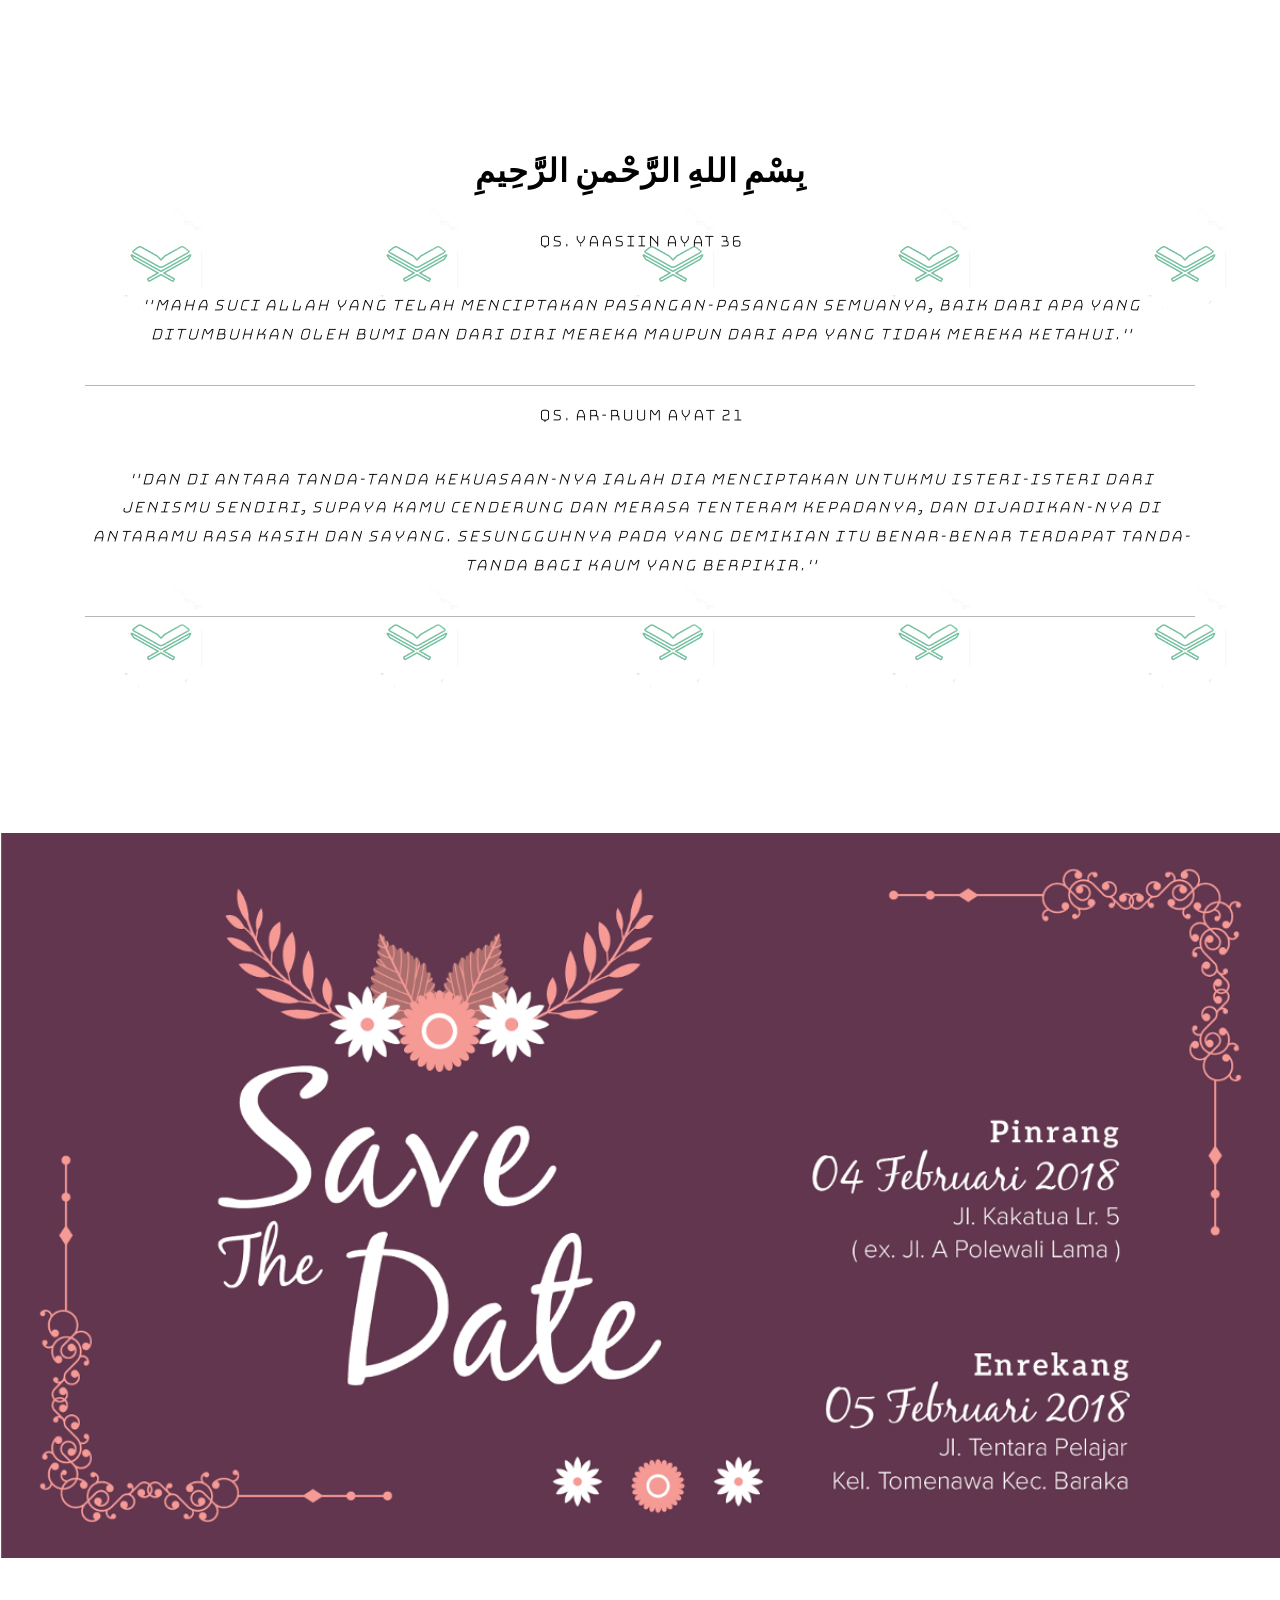
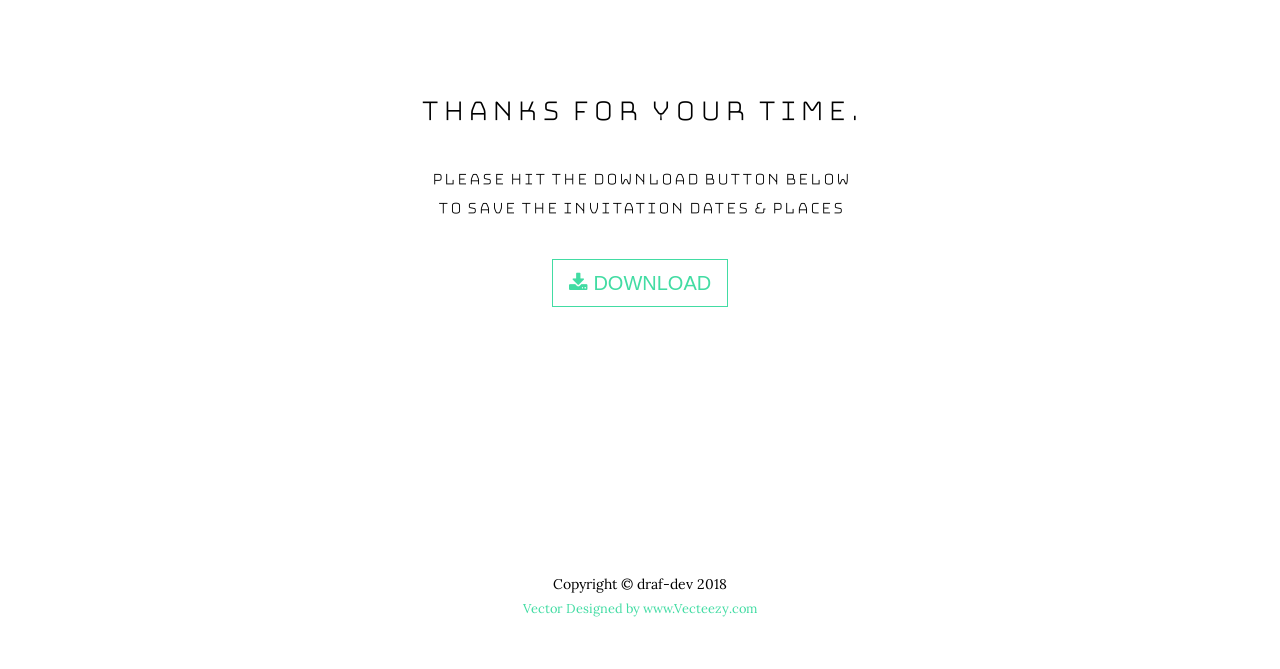
==== commit 1f9a7119: "fix bg section 3" ====
--- a/index.html
+++ b/index.html
@@ -116,15 +116,7 @@
 
 
     <!-- Contact Section -->
-    <section id="akad" class="akad-bg content-section text-center" data-aos="fade-in">
-      <div class="container">
-          <h2 style="font-family: 'Bungee Hairline', cursive;" data-aos="fade-right">Tempat dan waktu</h2>
-
-        <div class="row">
-          <div class="col-lg-12">
-          </div>
-        </div>
-      </div>
+    <section id="akad" class="akad-bg" data-aos="fade-up">
     </section>
 
 
--- a/assets/css/grayscale.css
+++ b/assets/css/grayscale.css
@@ -28,7 +28,7 @@
 
 .akad-bg {
   color: black;
-  background: url("../img/next.png") no-repeat center center scroll;
+  background: url("../img/Wedding_Dirham-01.png") no-repeat center center scroll;
   background-color: white;
   width: 100%;
   height: 100%;
@@ -59,20 +59,21 @@
 
 .akad-bg {
   color: black;
-  background: url("../img/next.png") no-repeat center center scroll;
-  background-color: white;
-  -webkit-background-size: 768px;
-  -moz-background-size: 768px;
-  -o-background-size: 768px;
-  background-size: 768px;
-}
+  background: url("../img/Wedding_Dirham-01.png") center center no-repeat fixed;
+  background-color: white;
+  -webkit-background-size: cover;
+  -moz-background-size: cover;
+  -o-background-size: cover;
+  background-size: cover;
+}
+
 
 }
 
 @media (max-width: 480px){
 .akad-bg {
   color: black;
-  background: url("../img/next.png") no-repeat center center scroll;
+  background: url("../img/Wedding_Dirham-01.png") no-repeat center center scroll;
   background-color: white;
   -webkit-background-size: 320px;
   -moz-background-size: 320px;
@@ -165,6 +166,17 @@
   #mainNav .nav-link.active:hover {
     color: white;
   }
+.akad-bg {
+  color: black;
+  background: url("../img/Wedding_Dirham-01.png") no-repeat top center scroll;
+  -webkit-background-size: contain;
+  -moz-background-size: contain;
+  -o-background-size: contain;
+  background-size: contain;
+  background-color: white;
+  height: 780px;
+}
+
 }
 
 .masthead {
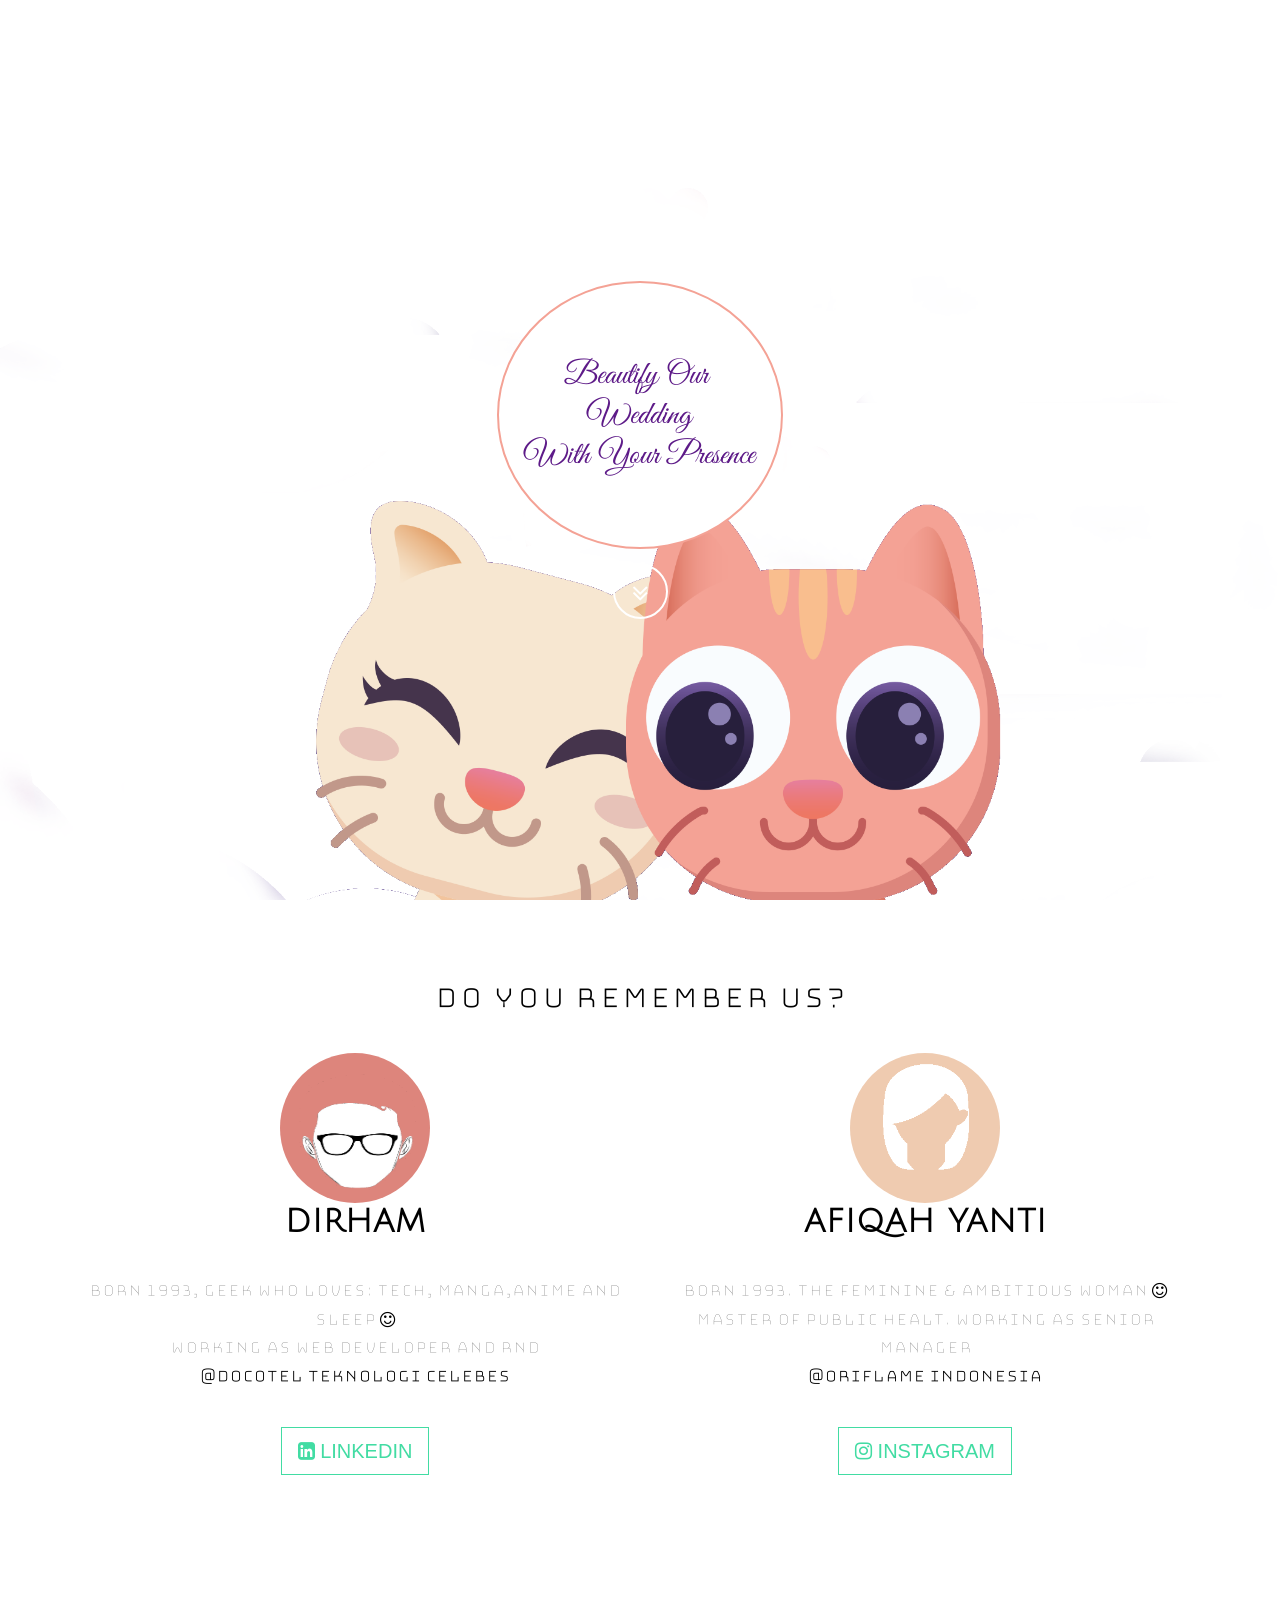
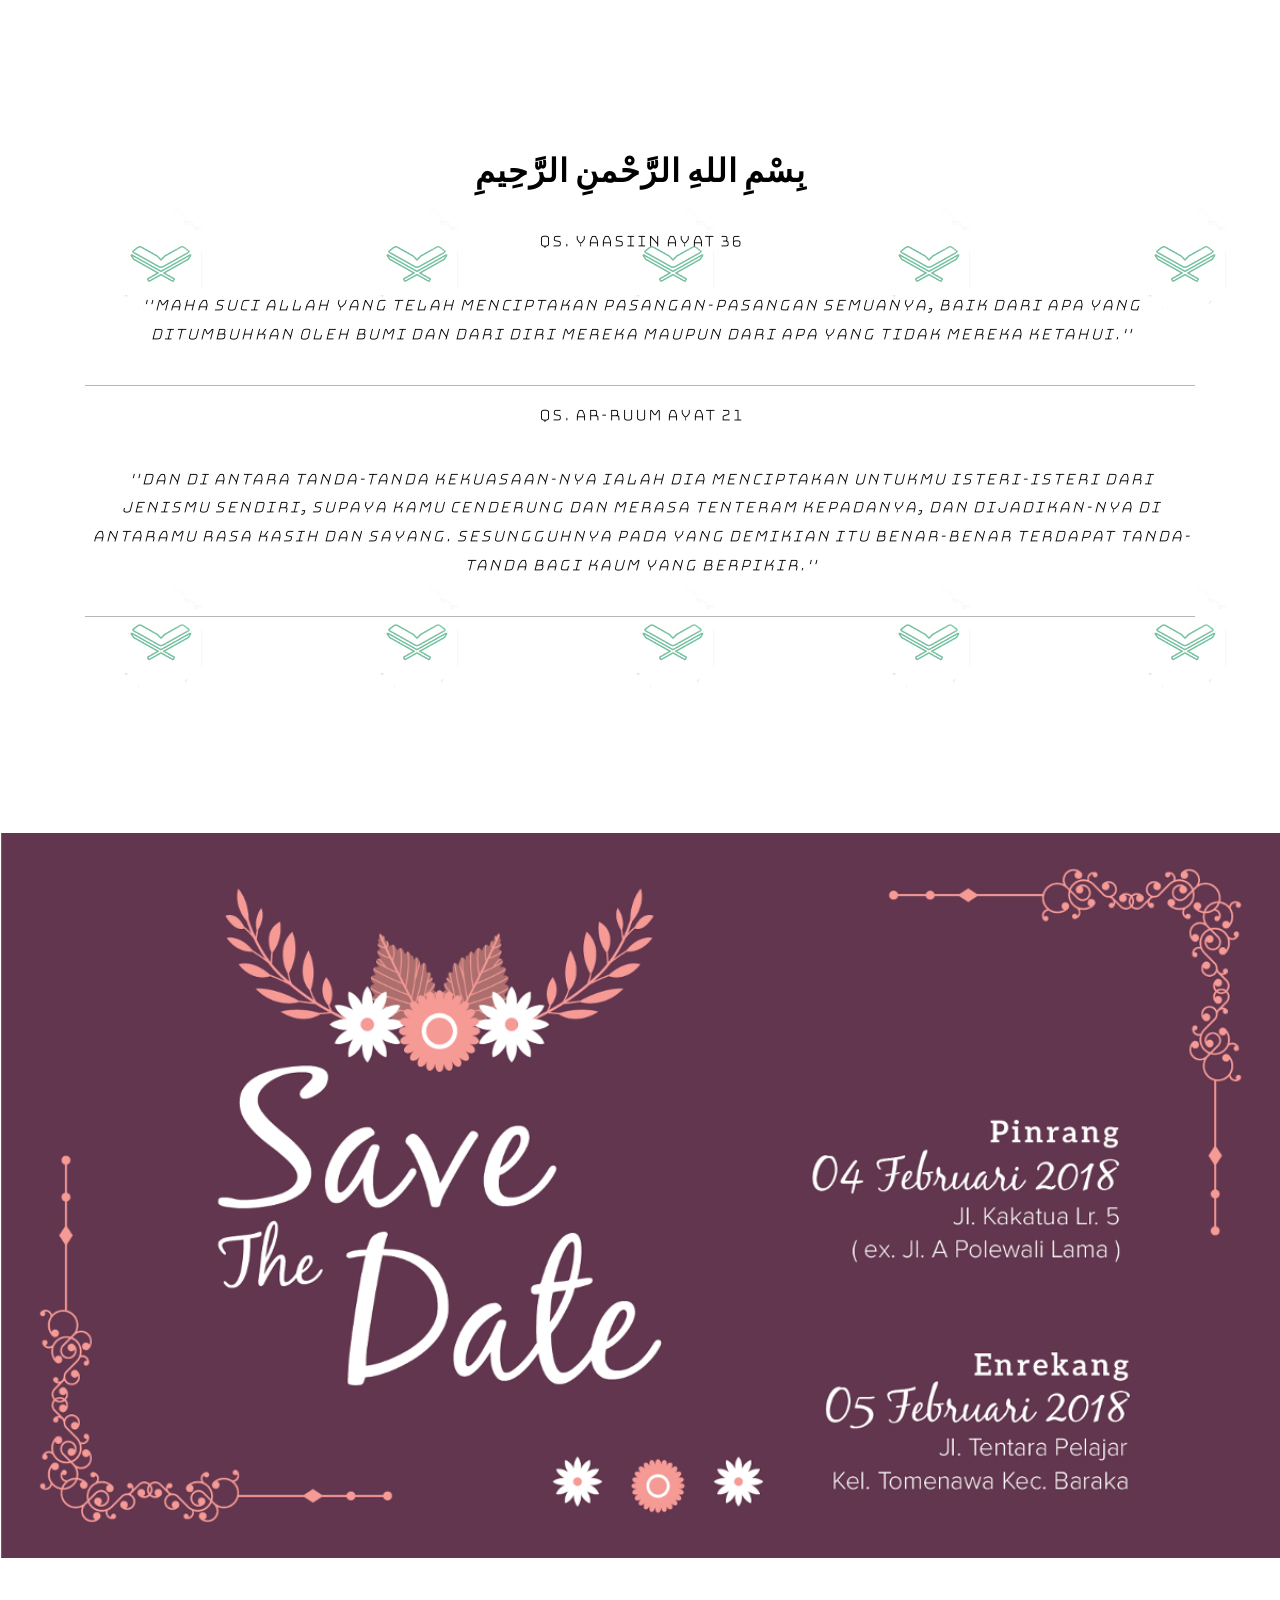
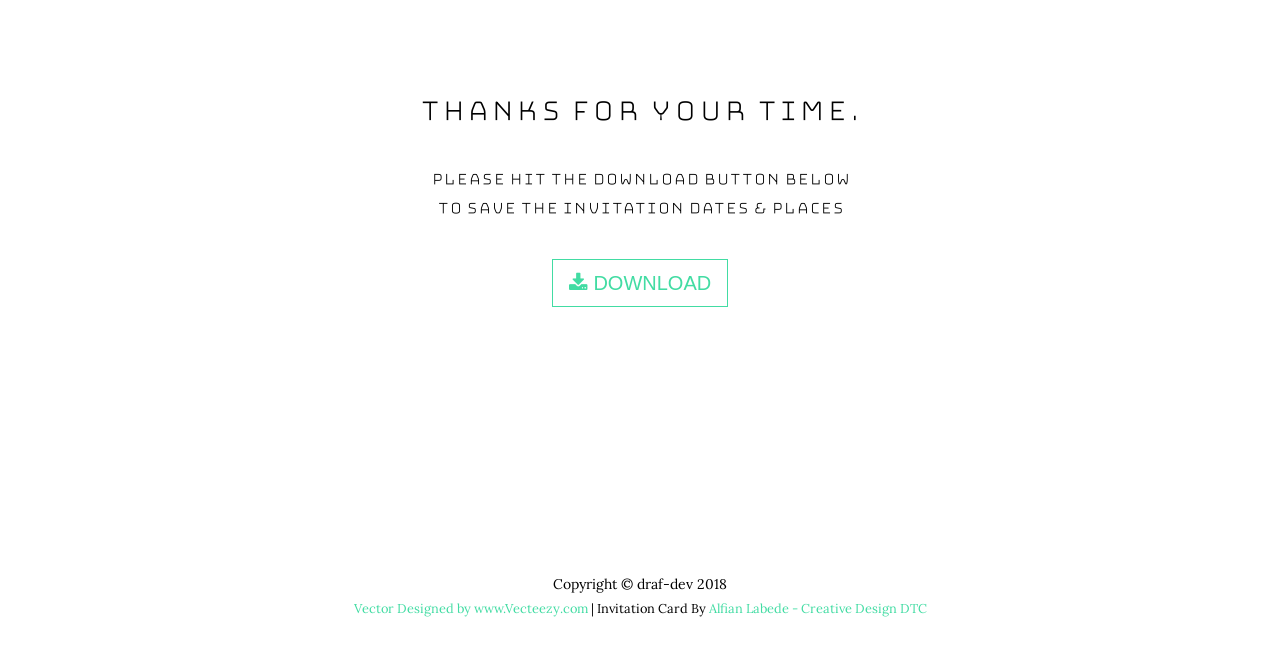
==== commit 5ea87416: "invation card download" ====
--- a/index.html
+++ b/index.html
@@ -128,7 +128,7 @@
             <p style="font-family: 'Bungee Hairline', cursive; font-weight: bold;">Please Hit the Download Button Below <br> to Save the Invitation dates & places</p>
             <ul class="list-inline banner-social-in">
               <li class="list-inline-item" data-aos="fade-bottom">
-                <a href="https://raw.githubusercontent.com/drafwedding/drafwedding.github.io/master/assets/img/next1.png" class="btn btn-default btn-lg" download>
+                <a href="https://raw.githubusercontent.com/drafwedding/drafwedding.github.io/master/assets/img/Wedding_Dirham-01.png" class="btn btn-default btn-lg" download>
                   <i class="fa fa-download"></i>
                   <span class="network-name">Download</span>
                 </a>
@@ -144,7 +144,7 @@
     <footer>
       <div class="container text-center">
         <p>Copyright &copy; draf-dev 2018</p>
-        <small><a href="https://vecteezy.com">Vector Designed by www.Vecteezy.com</a> </small>
+        <small><a href="https://vecteezy.com">Vector Designed by www.Vecteezy.com</a> | Invitation Card By <a href="https://www.linkedin.com/in/alfian-labeda-1aa685122/">Alfian Labede - Creative Design DTC </small>
 
       </div>
     </footer>
